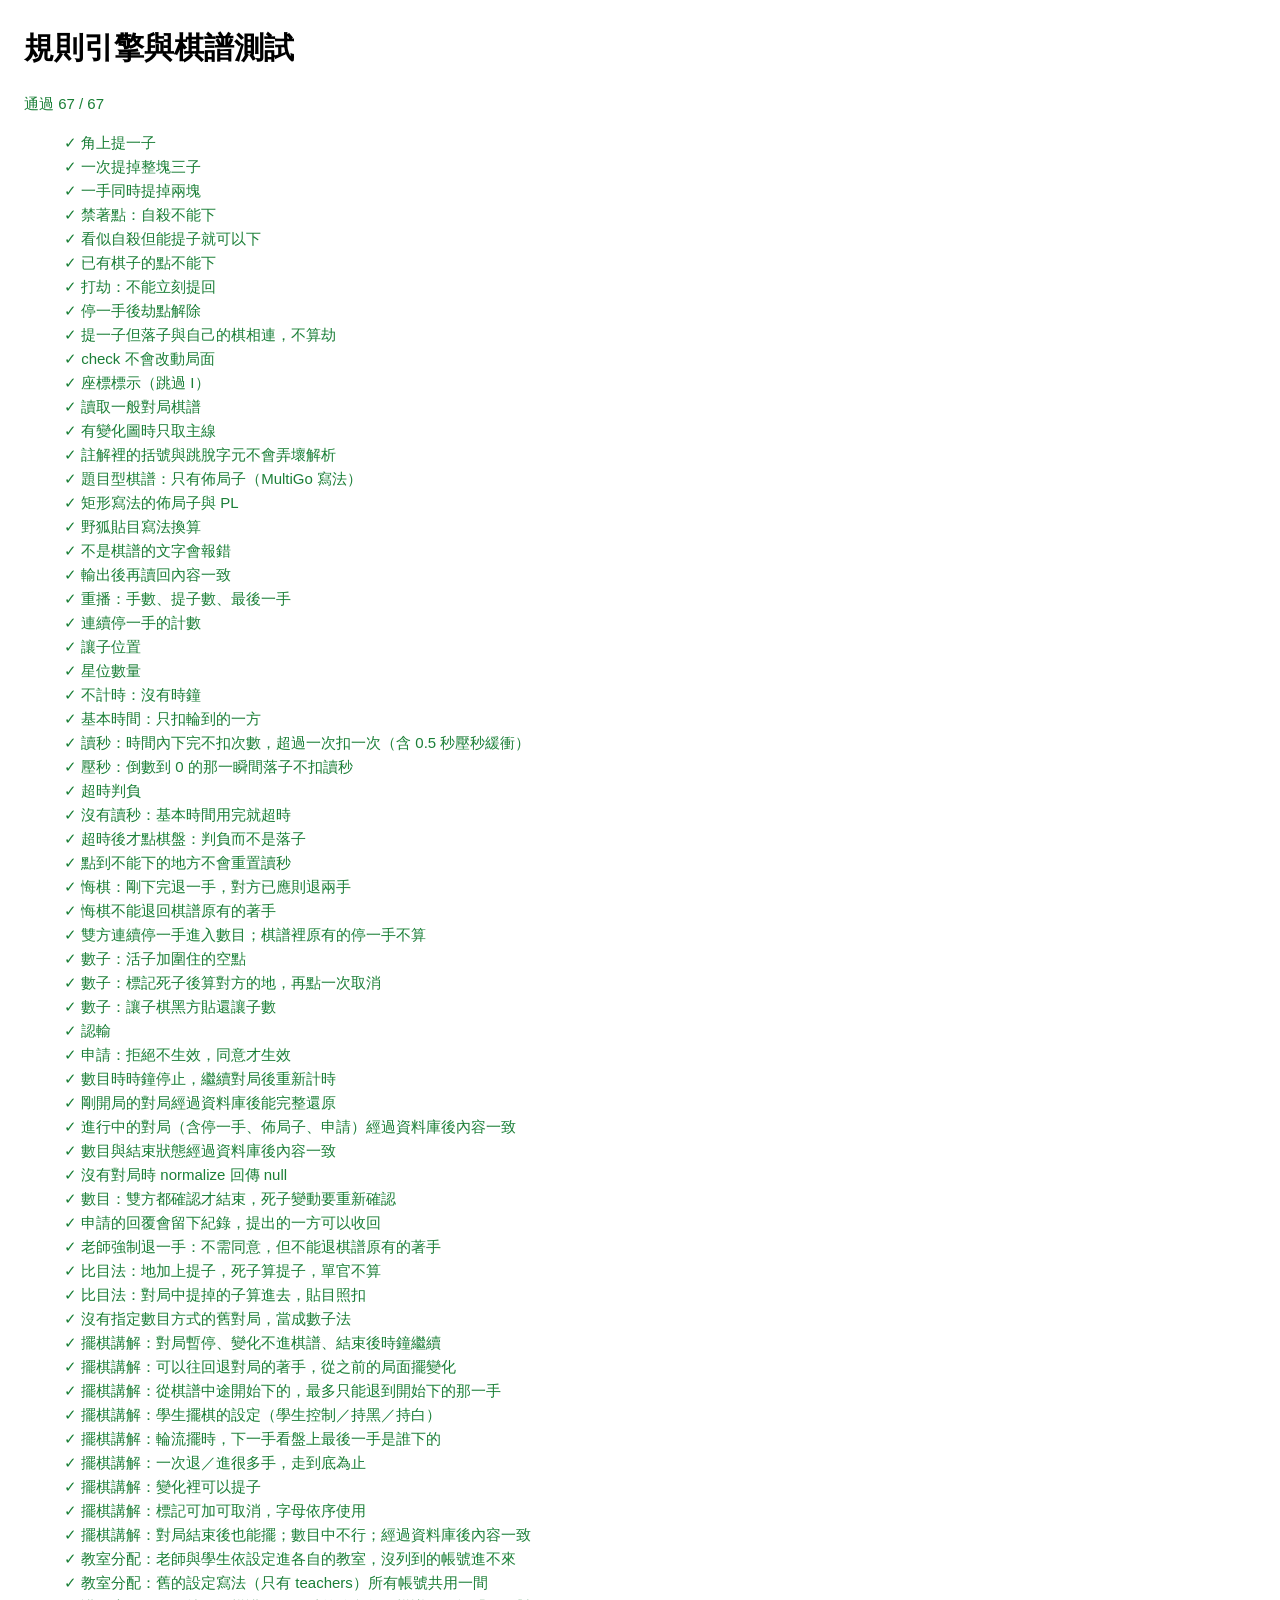
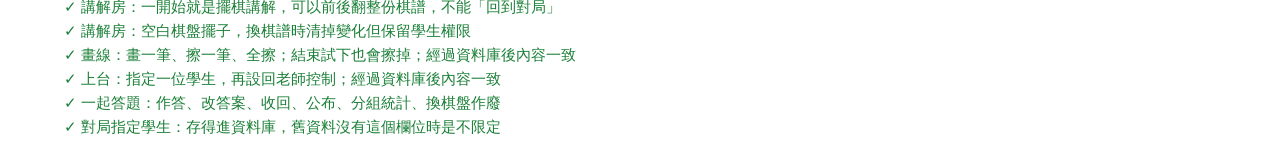
==== tests.html @ 3bfe516f "舉手與請學生上台、一起答題（公布前互相看不到）、對局指定對手學生（其他學生觀戰） Co-Authored-By: Claude Opus 5.5 <noreply@anthropic.com>" ====
<!doctype html>
<html lang="zh-Hant">
<head>
<meta charset="utf-8">
<title>規則引擎測試</title>
<style>
  body { font: 15px/1.6 "Microsoft JhengHei", sans-serif; margin: 24px; }
  .ok { color: #1a7f37; } .bad { color: #c62828; font-weight: bold; }
  li { list-style: none; }
</style>
</head>
<body>
<h1>規則引擎與棋譜測試</h1>
<p id="summary"></p>
<ul id="list"></ul>
<script src="js/engine.js"></script>
<script src="js/sgf.js"></script>
<script src="js/game.js"></script>
<script src="js/match.js"></script>
<script src="js/net.js"></script>
<script>
(function () {
  var E = Go.Engine, S = Go.SGF, G = Go.Game, B = Go.BLACK, W = Go.WHITE;
  var results = [];
  function test(name, fn) {
    try { fn(); results.push({ name: name, ok: true }); }
    catch (e) { results.push({ name: name, ok: false, msg: String(e && e.message || e) }); }
  }
  function eq(a, b, what) {
    var x = JSON.stringify(a), y = JSON.stringify(b);
    if (x !== y) throw new Error((what || '值') + '：預期 ' + y + '，實際 ' + x);
  }
  /* 用文字畫棋盤：X 黑、O 白、. 空 */
  function board(rows) {
    var size = rows.length, pos = E.createPosition(size);
    rows.forEach(function (row, y) {
      row.replace(/\s/g, '').split('').forEach(function (ch, x) {
        pos.board[y * size + x] = ch === 'X' ? B : ch === 'O' ? W : 0;
      });
    });
    return pos;
  }
  function show(pos) {
    var out = [];
    for (var y = 0; y < pos.size; y++) {
      var s = '';
      for (var x = 0; x < pos.size; x++) s += '.XO'.charAt(pos.board[y * pos.size + x]);
      out.push(s);
    }
    return out;
  }
  function at(size, x, y) { return y * size + x; }

  test('角上提一子', function () {
    var p = board(['O X . . .', '. . . . .', '. . . . .', '. . . . .', '. . . . .']);
    var r = E.place(p, B, at(5, 0, 1), true);
    eq(r.ok, true, 'ok'); eq(r.captured, [0], '被提的子'); eq(p.caps[B], 1, '黑提子數');
    eq(show(p)[0], '.X...');
  });

  test('一次提掉整塊三子', function () {
    var p = board(['. X X X .', 'X O O O X', '. X X . .', '. . . . .', '. . . . .']);
    var r = E.place(p, B, at(5, 3, 2), true);
    eq(r.captured.length, 3, '提子數'); eq(show(p)[1], 'X...X'); eq(p.ko, -1, '不是劫');
  });

  test('一手同時提掉兩塊', function () {
    var p = board(['O . O X .', 'X X X . .', '. . . . .', '. . . . .', '. . . . .']);
    var r = E.place(p, B, at(5, 1, 0), true);
    eq(r.captured.length, 2, '提子數'); eq(show(p)[0], '.X.X.');
  });

  test('禁著點：自殺不能下', function () {
    var p = board(['. X . . .', 'X . . . .', '. . . . .', '. . . . .', '. . . . .']);
    var before = show(p);
    var r = E.place(p, W, 0, true);
    eq(r.ok, false); eq(r.reason, 'suicide'); eq(show(p), before, '棋盤不變');
  });

  test('看似自殺但能提子就可以下', function () {
    var p = board(['. X O . .', 'X O . . .', 'O . . . .', '. . . . .', '. . . . .']);
    var r = E.place(p, W, 0, true);
    eq(r.ok, true); eq(r.captured.length, 2, '提掉兩顆黑子'); eq(show(p)[0], 'O.O..');
  });

  test('已有棋子的點不能下', function () {
    var p = board(['X . .', '. . .', '. . .']);
    eq(E.place(p, W, 0, true).reason, 'occupied');
  });

  test('打劫：不能立刻提回', function () {
    var p = board(['. X O . .', 'X O . O .', '. X O . .', '. . . . .', '. . . . .']);
    var r = E.place(p, B, at(5, 2, 1), true);
    eq(r.captured, [at(5, 1, 1)], '提一子'); eq(p.ko, at(5, 1, 1), '劫點');
    eq(E.check(p, W, at(5, 1, 1)), 'ko', '立刻提回');
    eq(E.place(p, W, at(5, 4, 4), true).ok, true, '白找劫材');
    eq(p.ko, -1, '劫點解除');
    eq(E.place(p, B, at(5, 0, 4), true).ok, true, '黑應劫');
    var back = E.place(p, W, at(5, 1, 1), true);
    eq(back.ok, true, '白提回'); eq(p.ko, at(5, 2, 1), '換黑不能立刻提');
  });

  test('停一手後劫點解除', function () {
    var p = board(['. X O . .', 'X O . O .', '. X O . .', '. . . . .', '. . . . .']);
    E.place(p, B, at(5, 2, 1), true);
    E.pass(p);
    eq(E.check(p, W, at(5, 1, 1)), '');
  });

  test('提一子但落子與自己的棋相連，不算劫', function () {
    var p = board(['. X O . .', 'X O . O .', '. X X . .', '. . . . .', '. . . . .']);
    var r = E.place(p, B, at(5, 2, 1), true);
    eq(r.captured.length, 1); eq(p.ko, -1);
  });

  test('check 不會改動局面', function () {
    var p = board(['O X . . .', '. . . . .', '. . . . .', '. . . . .', '. . . . .']);
    var before = show(p);
    eq(E.check(p, B, at(5, 0, 1)), '');
    eq(show(p), before); eq(p.caps[B], 0);
  });

  test('座標標示（跳過 I）', function () {
    eq(E.label(19, at(19, 15, 3)), 'Q16');
    eq(E.label(19, at(19, 8, 18)), 'J1');
    eq(E.label(19, 0), 'A19');
  });

  test('讀取一般對局棋譜', function () {
    var r = S.load('(;GM[1]FF[4]SZ[19]KM[6.5]PB[黑棋]PW[白棋]RE[B+R];B[pd];W[dp];B[];W[tt])');
    eq(r.size, 19); eq(r.komi, 6.5); eq(r.info.pb, '黑棋'); eq(r.info.re, 'B+R');
    eq(r.moves, [{ c: B, p: at(19, 15, 3) }, { c: W, p: at(19, 3, 15) }, { c: B, p: -1 }, { c: W, p: -1 }]);
  });

  test('有變化圖時只取主線', function () {
    var r = S.load('(;SZ[9];B[ee](;W[ce];B[gc])(;W[gg];B[cc]))');
    eq(r.moves.map(function (m) { return m.p; }), [at(9, 4, 4), at(9, 2, 4), at(9, 6, 2)]);
  });

  test('註解裡的括號與跳脫字元不會弄壞解析', function () {
    var r = S.load('(;SZ[9]C[這裡有 \\] 和 (括號) ; 分號];B[aa]C[第二個 \\\\];W[bb])');
    eq(r.moves.length, 2); eq(r.moves[1], { c: W, p: at(9, 1, 1) });
  });

  test('題目型棋譜：只有佈局子（MultiGo 寫法）', function () {
    var r = S.load('(;CA[big5]AB[nd][pq]AW[dp][dd]\n[dq]AP[MultiGo:4.4.4]SZ[19]AB[qd]MULTIGOGM[1]\n)');
    eq(r.moves.length, 0); eq(r.setup.b.length, 3); eq(r.setup.w.length, 3);
    eq(G.naturalTurn(r, 0), B, '黑白都有子時黑先');
  });

  test('矩形寫法的佈局子與 PL', function () {
    var r = S.load('(;SZ[9]AB[aa:bb]AW[ii]PL[W])');
    eq(r.setup.b.length, 4); eq(r.first, W); eq(G.naturalTurn(r, 0), W);
  });

  test('野狐貼目寫法換算', function () {
    eq(S.load('(;SZ[19]KM[375];B[aa])').komi, 7.5);
    eq(S.load('(;SZ[19]KM[650];B[aa])').komi, 6.5);
    eq(S.load('(;SZ[19]HA[2]AB[pd][dp];W[aa])').komi, 0.5);
  });

  test('不是棋譜的文字會報錯', function () {
    var threw = false;
    try { S.load('這不是棋譜'); } catch (e) { threw = true; }
    eq(threw, true);
  });

  test('輸出後再讀回內容一致', function () {
    var src = '(;SZ[13]KM[7.5]PB[A\\]B]AB[dd][jj]AW[dj];W[gg];B[];W[cc])';
    var a = S.load(src), b = S.load(S.toSGF(a));
    eq(b.moves, a.moves); eq(b.setup, a.setup); eq(b.size, 13); eq(b.info.pb, 'A]B');
  });

  test('重播：手數、提子數、最後一手', function () {
    var r = S.load('(;SZ[5];B[ba];W[aa];B[ab];W[ee])');
    var p3 = G.replay(r, 3);
    eq(p3.moveNo, 3); eq(p3.caps[B], 1, '黑提一子'); eq(p3.last, at(5, 0, 1));
    eq(p3.numbers[at(5, 0, 1)], 3); eq(p3.numbers[0], 0, '被提的子沒有手數');
    eq(G.replay(r, 2).board[0], W, '第 2 手時白子還在');
    eq(G.naturalTurn(r, 3), W); eq(G.naturalTurn(r, 4), B);
  });

  test('連續停一手的計數', function () {
    var r = S.load('(;SZ[9];B[ee];W[];B[])');
    eq(G.replay(r, 3).passes, 2); eq(G.replay(r, 2).passes, 1); eq(G.replay(r, 1).passes, 0);
  });

  test('讓子位置', function () {
    eq(G.handicapPoints(19, 2), [at(19, 15, 3), at(19, 3, 15)]);
    eq(G.handicapPoints(19, 9).length, 9); eq(G.handicapPoints(19, 5).indexOf(at(19, 9, 9)) >= 0, true);
    eq(G.handicapPoints(9, 4).length, 4);
    var rec = G.newRecord({ size: 19, handicap: 4 });
    eq(rec.first, W); eq(rec.komi, 0.5); eq(G.naturalTurn(rec, 0), W);
  });

  test('星位數量', function () {
    eq(G.starPoints(19).length, 9); eq(G.starPoints(13).length, 5); eq(G.starPoints(9).length, 5);
  });

  /* ---------- 第二階段：計時、悔棋、數目 ---------- */
  // 時鐘用 since = 0 代表「停止」，所以測試的時間一律從 T0 起算（實際使用時是真實時間，不會是 0）
  var T0 = 1000000, M0 = Go.Match;
  var M = {
    create: function (r, s, t, time, now) { return M0.create(r, s, t, time, now + T0); },
    timeView: function (g, c, now) { return M0.timeView(g, c, now + T0); },
    checkTimeout: function (g, now) { return M0.checkTimeout(g, now + T0); },
    play: function (g, i, now) { return M0.play(g, i, now + T0); },
    undo: function (g, c, now) { return M0.undo(g, c, now + T0); },
    resign: function (g, c, now) { return M0.resign(g, c, now + T0); },
    enterScoring: function (g, now) { return M0.enterScoring(g, now + T0); },
    resumePlay: function (g, now) { return M0.resumePlay(g, now + T0); },
    respond: function (g, a, now) { return M0.respond(g, a, now + T0); },
    forceUndo: function (g, now) { return M0.forceUndo(g, now + T0); },
    startDemo: function (g, now) { return M0.startDemo(g, now + T0); },
    endDemo: function (g, now) { return M0.endDemo(g, now + T0); },
    canUndo: M0.canUndo, toggleDead: M0.toggleDead, score: M0.score,
    finishByScore: M0.finishByScore, request: M0.request,
    agree: M0.agree, cancelRequest: M0.cancelRequest, normalize: M0.normalize
  };
  /* 模擬即時資料庫：存進去再讀出來時，null、空陣列、空物件都會消失 */
  function throughDatabase(v) {
    function strip(x) {
      if (Array.isArray(x)) { var a = x.map(strip).filter(function (y) { return y !== undefined; }); return a.length ? a : undefined; }
      if (x && typeof x === 'object') {
        var o = {}, any = false;
        Object.keys(x).forEach(function (k) { var y = strip(x[k]); if (y !== undefined) { o[k] = y; any = true; } });
        return any ? o : undefined;
      }
      return x === null ? undefined : x;
    }
    var out = strip(JSON.parse(JSON.stringify(v)));
    return out === undefined ? null : out;
  }
  function recordFrom(rows, komi) {
    var rec = G.newRecord({ size: rows.length, komi: komi });
    rows.forEach(function (row, y) {
      row.replace(/\s/g, '').split('').forEach(function (ch, x) {
        if (ch === 'X') rec.setup.b.push(y * rows.length + x);
        if (ch === 'O') rec.setup.w.push(y * rows.length + x);
      });
    });
    return rec;
  }
  function fresh(time) { return M.create(G.newRecord({ size: 9 }), 0, B, time, 0); }

  test('不計時：沒有時鐘', function () {
    eq(fresh(null).clock, null);
    eq(fresh({ main: 0, byo: 30, periods: 0 }).clock, null, '全部為 0 視同不計時');
    eq(M.timeView(fresh(null), B, 1000), null);
  });

  test('基本時間：只扣輪到的一方', function () {
    var g = fresh({ main: 60, byo: 10, periods: 2 });
    eq(M.timeView(g, B, 30000), { inByo: false, remaining: 30000, periods: 2, out: false });
    eq(M.timeView(g, W, 30000).remaining, 60000, '白方還沒開始走');
    eq(M.play(g, 40, 30000).ok, true);
    eq(g.clock.left.b.main, 30000, '黑方剩 30 秒');
    eq(M.timeView(g, B, 50000).remaining, 30000, '換白走時黑方不扣');
    eq(M.timeView(g, W, 50000).remaining, 40000);
  });

  test('讀秒：時間內下完不扣次數，超過一次扣一次（含 0.5 秒壓秒緩衝）', function () {
    var g = fresh({ main: 60, byo: 10, periods: 2 });
    eq(M.timeView(g, B, 65000), { inByo: true, remaining: 5000, periods: 2, out: false });
    eq(M.timeView(g, B, 70400), { inByo: true, remaining: 0, periods: 2, out: false }, '顯示到 0 之後 0.5 秒內還沒扣');
    eq(M.timeView(g, B, 71500), { inByo: true, remaining: 9000, periods: 1, out: false }, '超過緩衝才扣，下一次從頭算');
    eq(M.timeView(g, B, 80999).out, false);
    eq(M.timeView(g, B, 81000).out, true, '兩次讀秒（各含緩衝）用完');
    M.play(g, 40, 65000);
    eq(g.clock.left.b, { main: 0, periods: 2 }, '第一次讀秒內下完');
    M.play(g, 41, 66000);
    eq(M.timeView(g, B, 70000), { inByo: true, remaining: 6000, periods: 2, out: false }, '讀秒重新計算');
    M.play(g, 42, 81000);
    eq(g.clock.left.b.periods, 1, '用了 15 秒，扣一次');
  });

  test('壓秒：倒數到 0 的那一瞬間落子不扣讀秒', function () {
    var g = fresh({ main: 0, byo: 30, periods: 3 });
    M.play(g, 40, 30400);                     // 30 秒讀秒，0.4 秒後才點到
    eq(g.clock.left.b, { main: 0, periods: 3 }, '沒有扣');
    M.play(g, 41, 30400 + 30700);             // 白方超過緩衝 0.2 秒
    eq(g.clock.left.w.periods, 2, '超過緩衝就扣');
  });

  test('超時判負', function () {
    var g = fresh({ main: 60, byo: 10, periods: 2 });
    eq(M.checkTimeout(g, 80999), false);
    eq(M.checkTimeout(g, 81000), true);
    eq(g.status, 'finished'); eq(g.result.winner, W); eq(g.result.sgf, 'W+T'); eq(g.result.text, '白勝（黑方超時）');
    eq(M.play(g, 40, 90000).ok, false, '結束後不能再下');
  });

  test('沒有讀秒：基本時間用完就超時', function () {
    var g = fresh({ main: 30, byo: 0, periods: 0 });
    eq(M.timeView(g, B, 29000).out, false);
    eq(M.timeView(g, B, 30400), { inByo: false, remaining: 0, periods: 0, out: false }, '壓秒緩衝');
    eq(M.timeView(g, B, 30500).out, true);
  });

  test('超時後才點棋盤：判負而不是落子', function () {
    var g = fresh({ main: 10, byo: 0, periods: 0 });
    eq(M.play(g, 40, 20000), { ok: false, reason: 'timeout' });
    eq(g.record.moves.length, 0); eq(g.status, 'finished');
  });

  test('點到不能下的地方不會重置讀秒', function () {
    var g = fresh({ main: 0, byo: 10, periods: 3 });
    M.play(g, 40, 1000);
    eq(M.play(g, 40, 5000).reason, 'occupied');
    eq(M.timeView(g, W, 7000).remaining, 4000, '白方的讀秒仍從 1 秒那時算起');
  });

  test('悔棋：剛下完退一手，對方已應則退兩手', function () {
    var g = fresh(null);
    eq(M.canUndo(g, B), false, '還沒下');
    M.play(g, 40, 0);
    eq(M.canUndo(g, B), true); eq(M.canUndo(g, W), false);
    M.play(g, 41, 0);
    eq(M.undo(g, B, 0), true);
    eq(g.record.moves.length, 0, '退兩手'); eq(g.turn, B);
    M.play(g, 40, 0); M.play(g, 41, 0);
    eq(M.undo(g, W, 0), true);
    eq(g.record.moves.length, 1, '退一手'); eq(g.turn, W);
  });

  test('悔棋不能退回棋譜原有的著手', function () {
    var rec = S.load('(;SZ[9];B[ee];W[cc])');
    var g = M.create(rec, 2, B, null, 0);
    eq(M.canUndo(g, B), false); eq(M.canUndo(g, W), false);
    M.play(g, 0, 0);
    eq(M.canUndo(g, W), false, '白的著手是棋譜的');
    eq(M.undo(g, B, 0), true); eq(g.record.moves.length, 2);
  });

  test('雙方連續停一手進入數目；棋譜裡原有的停一手不算', function () {
    var g = M.create(S.load('(;SZ[9];B[ee];W[])'), 2, B, null, 0);
    M.play(g, -1, 0);
    eq(g.status, 'playing', '只有一手是新的');
    M.play(g, -1, 0);
    eq(g.status, 'scoring');
    M.resumePlay(g, 0);
    eq(g.status, 'playing');
  });

  test('數子：活子加圍住的空點', function () {
    var rec = recordFrom(['. X O . .', '. X O . .', '. X O . .', '. X O . .', '. X O . .'], 0.5);
    var g = M.create(rec, 0, B, null, 0);
    M.enterScoring(g, 0);
    var s = M.score(g);
    eq([s.black, s.white], [10, 15]); eq(s.margin, -5.5); eq(s.winner, W);
    M.finishByScore(g);
    eq(g.result.text, '白勝 5.5 目'); eq(g.result.sgf, 'W+5.5'); eq(g.status, 'finished');
  });

  test('數子：標記死子後算對方的地，再點一次取消', function () {
    var rec = recordFrom(['. X O . .', '. X O . .', 'O X O . .', 'O X O . .', '. X O . .'], 0);
    var g = M.create(rec, 0, B, null, 0);
    M.enterScoring(g, 0);
    var before = M.score(g);
    eq([before.black, before.white], [6.5, 18.5], '未標死子時左邊是雙方共有');
    M.toggleDead(g, 10);
    eq(g.dead, [10, 15], '整塊一起標');
    var after = M.score(g);
    eq([after.black, after.white], [10, 15]); eq(after.owner[10], B);
    M.toggleDead(g, 15);
    eq(g.dead, []);
    M.toggleDead(g, 0);
    eq(g.dead, [], '點空點沒有作用');
  });

  test('數子：讓子棋黑方貼還讓子數', function () {
    var rec = recordFrom(['. X O . .', '. X O . .', '. X O . .', '. X O . .', '. X O . .'], 0.5);
    rec.handicap = 2;
    var g = M.create(rec, 0, W, null, 0);
    M.enterScoring(g, 0);
    eq(M.score(g).margin, -7.5);
  });

  test('認輸', function () {
    var g = fresh({ main: 60, byo: 10, periods: 1 });
    M.resign(g, B, 5000);
    eq(g.result.text, '白勝（黑方認輸）'); eq(g.result.sgf, 'W+R'); eq(g.clock.since, 0, '時鐘停止');
  });

  test('申請：拒絕不生效，同意才生效', function () {
    var g = fresh(null);
    M.play(g, 40, 0);
    eq(M.request(g, 'undo', W), false, '白還沒下過不能申請悔棋');
    eq(M.request(g, 'undo', B), true);
    eq(M.request(g, 'draw', W), false, '已有申請在等回覆');
    eq(M.respond(g, false, 0), false); eq(g.record.moves.length, 1); eq(g.request, null);
    M.request(g, 'undo', B);
    eq(M.respond(g, true, 0), true); eq(g.record.moves.length, 0);
    M.request(g, 'count', B); M.respond(g, true, 0);
    eq(g.status, 'scoring');
    M.resumePlay(g, 0);
    M.request(g, 'draw', B); M.respond(g, true, 0);
    eq(g.result.text, '和棋（雙方同意）'); eq(g.result.sgf, '0');
  });

  test('數目時時鐘停止，繼續對局後重新計時', function () {
    var g = fresh({ main: 60, byo: 0, periods: 0 });
    M.play(g, -1, 10000); M.play(g, -1, 15000);
    eq(g.status, 'scoring'); eq(g.clock.left.b.main, 50000); eq(g.clock.left.w.main, 55000);
    eq(M.timeView(g, B, 999999).remaining, 50000, '數目中不扣時間');
    M.resumePlay(g, 100000);
    eq(M.timeView(g, B, 105000).remaining, 45000);
  });

  /* ---------- 第三階段：連線同步 ---------- */
  test('剛開局的對局經過資料庫後能完整還原', function () {
    var g = fresh({ main: 60, byo: 10, periods: 2 });
    var raw = throughDatabase(g);
    eq(raw.record.moves, undefined, '空的著手列表在資料庫裡不存在');
    var back = M.normalize(raw);
    eq(back.record.moves, []); eq(back.record.setup, { b: [], w: [] }); eq(back.dead, []);
    eq(back.request, null); eq(back.result, null); eq(back.agree, { b: false, w: false });
    eq(back.clock.left.b, { main: 60000, periods: 2 });
    eq(M.play(back, 40, 1000).ok, true, '還原後可以正常落子');
  });

  test('進行中的對局（含停一手、佈局子、申請）經過資料庫後內容一致', function () {
    var rec = S.load('(;SZ[9]KM[6.5]PB[老師]AB[cc][gg]AW[cg];B[ee];W[];B[dd])');
    var g = M.create(rec, 3, W, null, 0);
    g.teacherColor = W;
    M.play(g, 0, 0);
    M.request(g, 'undo', W);
    var back = M.normalize(throughDatabase(g));
    eq(back.record, g.record); eq(back.request, { type: 'undo', from: W }); eq(back.teacherColor, W);
    eq(back.turn, B); eq(back.startAt, 3); eq(back.clock, null);
    eq(G.replay(back.record).board, G.replay(g.record).board, '盤面相同');
  });

  test('數目與結束狀態經過資料庫後內容一致', function () {
    var rec = recordFrom(['. X O . .', '. X O . .', 'O X O . .', 'O X O . .', '. X O . .'], 0);
    var g = M.create(rec, 0, B, null, 0);
    M.enterScoring(g, 0); M.toggleDead(g, 10); M.agree(g, B);
    var back = M.normalize(throughDatabase(g));
    eq(back.status, 'scoring'); eq(back.dead, [10, 15]); eq(back.agree, { b: true, w: false });
    M.agree(back, W);
    eq(back.status, 'finished'); eq(back.result.text, '白勝 5 目');
    var done = M.normalize(throughDatabase(back));
    eq(done.result.sgf, 'W+5'); eq(done.result.winner, W); eq(M.score(done).black, 10);
  });

  test('沒有對局時 normalize 回傳 null', function () {
    eq(M.normalize(null), null); eq(M.normalize({}), null);
  });

  test('數目：雙方都確認才結束，死子變動要重新確認', function () {
    var rec = recordFrom(['. X O . .', '. X O . .', 'O X O . .', 'O X O . .', '. X O . .'], 0);
    var g = M.create(rec, 0, B, null, 0);
    M.enterScoring(g, 0);
    M.agree(g, B);
    eq(g.status, 'scoring', '只有一方確認');
    M.toggleDead(g, 10);
    eq(g.agree, { b: false, w: false }, '標記變動後確認取消');
    M.agree(g, W); M.agree(g, B);
    eq(g.status, 'finished');
  });

  test('申請的回覆會留下紀錄，提出的一方可以收回', function () {
    var g = fresh(null);
    M.play(g, 40, 0);
    M.request(g, 'undo', B);
    eq(M.cancelRequest(g, W), false, '不是自己提的不能收回');
    eq(M.cancelRequest(g, B), true); eq(g.request, null); eq(g.reply, null);
    M.request(g, 'draw', W); M.respond(g, false, 0);
    eq(g.reply, { type: 'draw', from: W, ok: false, n: 1 });
    M.request(g, 'undo', B); M.respond(g, true, 0);
    eq(g.reply, { type: 'undo', from: B, ok: true, n: 2 });
  });

  test('老師強制退一手：不需同意，但不能退棋譜原有的著手', function () {
    var g = M.create(S.load('(;SZ[9];B[ee];W[cc])'), 2, B, null, 0);
    eq(M.forceUndo(g, 0), false);
    M.play(g, 0, 0); M.play(g, 1, 0);
    eq(M.forceUndo(g, 0), true); eq(g.record.moves.length, 3); eq(g.turn, W);
    eq(M.forceUndo(g, 0), true); eq(M.forceUndo(g, 0), false); eq(g.record.moves.length, 2); eq(g.turn, B);
  });

  /* ---------- 比目法 ---------- */
  test('比目法：地加上提子，死子算提子，單官不算', function () {
    var rec = recordFrom(['. X O . .', '. X O . .', 'O X O . .', 'O X O . .', '. X O . .'], 0);
    var g = M.create(rec, 0, B, null, 0);
    g.rule = 'territory';
    M.enterScoring(g, 0);
    var before = M.score(g);
    eq([before.terrB, before.terrW, before.black, before.white], [0, 10, 0, 10], '左邊黑白都碰得到，是單官');
    M.toggleDead(g, 10);
    var s = M.score(g);
    eq([s.terrB, s.capB, s.black], [5, 2, 7], '死子所在的點算地，死子本身算提子');
    eq([s.terrW, s.capW, s.white], [10, 0, 10]);
    eq(s.margin, -3); eq(s.winner, W); eq(s.rule, 'territory');
    eq(M.normalize(throughDatabase(g)).rule, 'territory');
  });

  test('比目法：對局中提掉的子算進去，貼目照扣', function () {
    var rec = recordFrom(['O X . . .', '. . . . .', '. . . . .', '. . . . .', '. . . . .'], 0.5);
    var g = M.create(rec, 0, B, null, 0);
    g.rule = 'territory';
    eq(M.play(g, 5, 0).ok, true);          // 黑提掉角上的白子
    M.enterScoring(g, 0);
    var s = M.score(g);
    eq([s.terrB, s.capB, s.black, s.white], [23, 1, 24, 0]);
    eq(s.margin, 23.5);
    M.finishByScore(g);
    eq(g.result.text, '黑勝 23.5 目'); eq(g.result.sgf, 'B+23.5');
  });

  test('沒有指定數目方式的舊對局，當成數子法', function () {
    var g = fresh(null);
    delete g.rule;
    eq(M.normalize(throughDatabase(g)).rule, 'area');
  });

  /* ---------- 老師擺棋講解 ---------- */
  test('擺棋講解：對局暫停、變化不進棋譜、結束後時鐘繼續', function () {
    var g = fresh({ main: 60, byo: 0, periods: 0 });
    M.play(g, 40, 5000);                    // 黑用了 5 秒
    eq(M.startDemo(g, 8000), true);         // 白想了 3 秒時老師暫停
    eq(g.status, 'demo'); eq(g.clock.since, 0);
    eq(M.timeView(g, W, 500000).remaining, 57000, '暫停中時間不走');
    eq(M0.demoPlay(g, 0, 41), true); eq(M0.demoPlay(g, 0, 42), true);
    eq(g.demo.moves, [{ c: W, p: 41 }, { c: B, p: 42 }], '黑白輪流，從輪到的一方開始');
    eq(M0.demoPlay(g, 0, 41), false, '已有棋子的點不能擺');
    eq(M0.demoPlay(g, B, 43), true, '也可以指定顏色');
    eq(g.record.moves.length, 1, '棋譜不變');
    var v = M0.demoView(g);
    eq([v.board[41], v.board[42], v.numbers[41], v.numbers[43], v.last], [W, B, 1, 3, 43]);
    eq(M.play(g, 44, 9000).ok, false, '擺棋時不能下正式的著手');
    M0.demoBack(g); eq(g.demo.moves.length, 2, '上一手：收回最後一顆變化');
    M0.demoForward(g); eq(g.demo.moves.length, 3, '下一手：擺回來');
    eq(M.endDemo(g, 600000), true);
    eq(g.status, 'playing'); eq(g.demo, null); eq(g.turn, W);
    eq(M.timeView(g, W, 601000).remaining, 56000, '回到對局後從現在繼續計時');
    eq(G.replay(g.record).board[41], 0, '變化的棋子不留在盤上');
  });

  test('擺棋講解：可以往回退對局的著手，從之前的局面擺變化', function () {
    var g = M.create(S.load('(;SZ[9];B[ee];W[cc];B[gg])'), 0, W, null, 0);   // 從頭開始下的對局
    M.play(g, 0, 0);                              // 白 A9，現在共 4 手，輪到黑
    M.startDemo(g, 0);
    eq(g.demo.base, 4);
    eq(M0.demoForward(g), false, '已經在最後，不能再往前');
    M0.demoBack(g); M0.demoBack(g);
    eq(g.demo.base, 2, '沒有變化時，上一手是退對局的著手');
    var v = M0.demoView(g);
    eq([v.board[0], v.board[60], v.board[20], v.base, v.total], [0, 0, W, 2, 4]);
    eq(M0.demoNextColor(g), B, '退回去之後，輪流擺的第一手是當時該下的一方');
    M0.demoPlay(g, 0, 30);
    eq(g.demo.moves, [{ c: B, p: 30 }]);
    eq(M0.demoForward(g), false, '有變化時不能往前進對局的著手');
    M0.demoBack(g);
    eq([g.demo.moves.length, g.demo.undone.length, g.demo.base], [0, 1, 2], '先收回變化');
    M0.demoBack(g);
    eq([g.demo.base, g.demo.undone.length], [1, 0], '再退就是退對局的著手，收回的變化作廢');
    M0.demoBack(g); eq(M0.demoBack(g), false, '退到開頭為止');
    M0.demoForward(g); M0.demoForward(g); M0.demoForward(g); M0.demoForward(g);
    eq(g.demo.base, 4);
    M0.demoBack(g); M0.demoPlay(g, 0, 50); M0.demoMark(g, 5, 'tri');
    eq(M0.demoClear(g), true);
    eq([g.demo.base, g.demo.moves.length, g.demo.marks.length], [3, 0, 0], '結束試下：拿掉變化與標記，對局的著手停在原處');
    eq(M0.demoClear(g), false, '沒有東西可清時不動');
    M.endDemo(g, 0);
    eq([g.record.moves.length, g.turn, g.status], [4, B, 'playing'], '對局本身完全沒變');
  });

  test('擺棋講解：從棋譜中途開始下的，最多只能退到開始下的那一手', function () {
    var g = M.create(S.load('(;SZ[9];B[ee];W[cc];B[gg])'), 3, W, null, 0);
    M.play(g, 0, 0); M.play(g, 1, 0);           // 從第 3 手開始下，又下了 2 手，共 5 手
    M.startDemo(g, 0);
    eq(M0.demoFloor(g), 3);
    M0.demoPlay(g, 0, 40);
    eq(M0.demoToStart(g), true);
    eq([g.demo.base, g.demo.moves.length], [3, 0], '|◀ 回到第 3 手（開始下的局面），變化拿掉');
    eq(M0.demoToStart(g), false, '再按也不會退到更前面');
    eq(M0.demoBack(g), false, '◀ 也退不過去');
    M0.demoStep(g, 100000); eq(g.demo.base, 5);
    eq(M0.demoStep(g, -10), true); eq(g.demo.base, 3, '◀◀ 退 10 手也停在第 3 手');
    M0.demoPlay(g, 0, 41); M0.demoBack(g);
    eq([g.demo.base, g.demo.undone.length], [3, 1], '在第 3 手擺的變化照樣可以收回');
  });

  test('擺棋講解：學生擺棋的設定（學生控制／持黑／持白）', function () {
    var g = fresh(null);
    M.play(g, 40, 0);
    M.startDemo(g, 0);
    eq(g.demo.who, 'teacher', '預設是老師控制');
    eq(M0.demoSetWho(g, 'black'), true); eq(g.demo.who, 'black');
    eq(M0.demoSetWho(g, 'black'), false, '一樣的設定不算變動');
    eq(M0.demoSetWho(g, 'white'), true); eq(M0.demoSetWho(g, 'free'), true);
    eq(M0.demoSetWho(g, 'bogus'), false);
    eq(M0.demoSetWho(g, 'turns'), false, '舊的一人一手已經拿掉');
    var back = M.normalize(throughDatabase(g));
    eq(back.demo.who, 'free', '經過資料庫後設定還在');
    var old = throughDatabase(g); old.demo.who = 'turns';
    eq(M.normalize(old).demo.who, 'teacher', '不認得的舊設定當成老師控制');
  });

  test('擺棋講解：輪流擺時，下一手看盤上最後一手是誰下的', function () {
    var g = M.create(S.load('(;SZ[9];B[ee];W[cc];B[gg])'), 0, W, null, 0);
    M.startDemo(g, 0);
    M0.demoSetWho(g, 'white');
    eq(M0.demoNextColor(g), W, '最後一手是黑，換白');
    M0.demoBack(g);
    eq(M0.demoNextColor(g), B, '退一手後最後一手是白，換黑');
    M0.demoPlay(g, 0, 41);
    eq([g.demo.moves[0].c, M0.demoNextColor(g)], [B, W], '擺完一手換另一方');
    M0.demoPlay(g, W, 42); M0.demoPlay(g, W, 43);
    eq(M0.demoNextColor(g), B, '最後一顆是白就換黑');
    M0.demoClear(g);
    eq(M0.demoNextColor(g), B, '結束試下後，看對局停在的那一手');
  });

  test('擺棋講解：一次退／進很多手，走到底為止', function () {
    var g = M.create(S.load('(;SZ[9];B[aa];W[ba];B[ca];W[da];B[ea];W[fa];B[ga];W[ha];B[ia];W[ab];B[bb];W[cb])'), 0, B, null, 0);
    M.startDemo(g, 0);
    M0.demoPlay(g, 0, 40); M0.demoPlay(g, 0, 41);
    eq(M0.demoStep(g, -10), true);
    eq([g.demo.base, g.demo.moves.length], [4, 0], '退 10 手：先收回 2 手變化，再退 8 手對局');
    eq(M0.demoStep(g, 10), true); eq(g.demo.base, 12, '進 10 手：超過就停在最後');
    eq(M0.demoStep(g, 10), false, '已經在最後');
    eq(M0.demoStep(g, -100000), true); eq(g.demo.base, 0, '退到開頭');
    eq(M0.demoStep(g, -1), false);
    eq(M0.demoStep(g, 100000), true); eq(g.demo.base, 12, '進到最後');
    M.endDemo(g, 0);
    eq(M0.demoStep(g, -1), false, '不在擺棋時沒有作用');
  });

  test('擺棋講解：變化裡可以提子', function () {
    var rec = recordFrom(['O X . . .', '. . . . .', '. . . . .', '. . . . .', '. . . . .'], 0);
    var g = M.create(rec, 0, B, null, 0);
    M.startDemo(g, 0);
    eq(M0.demoPlay(g, B, 5), true);
    var v = M0.demoView(g);
    eq([v.board[0], v.board[5], v.numbers[5]], [0, B, 1]);
    eq(M0.demoPlay(g, W, 0), false, '禁著點不能擺');
  });

  test('擺棋講解：標記可加可取消，字母依序使用', function () {
    var g = fresh(null);
    M.startDemo(g, 0);
    M0.demoMark(g, 10, 'tri'); M0.demoMark(g, 11, 'letter'); M0.demoMark(g, 12, 'letter');
    eq(g.demo.marks, [{ p: 10, t: 'tri' }, { p: 11, t: 'A' }, { p: 12, t: 'B' }]);
    M0.demoMark(g, 11, 'sq');
    eq(g.demo.marks.length, 2, '已有標記的點再點一次是取消');
    M0.demoMark(g, 13, 'letter');
    eq(g.demo.marks[2], { p: 13, t: 'A' }, 'A 空出來了就先用 A');
    eq(M0.demoMark(g, 14, 'bogus'), false);
    eq(M0.demoMark(g, 999, 'tri'), false);
    M0.demoClear(g);
    eq([g.demo.moves.length, g.demo.marks.length], [0, 0]);
  });

  test('擺棋講解：對局結束後也能擺；數目中不行；經過資料庫後內容一致', function () {
    var g = fresh(null);
    M.play(g, 40, 0);
    M.enterScoring(g, 0);
    eq(M.startDemo(g, 0), false, '數目中不能擺棋');
    M.resumePlay(g, 0);
    M.resign(g, W, 0);
    eq(M.startDemo(g, 0), true); eq(g.demo.from, 'finished');
    eq(M.normalize(throughDatabase(g)).demo, { from: 'finished', base: 1, moves: [], undone: [], marks: [], draw: [], who: 'teacher', stage: '' }, '空的變化與標記會補回來');
    M0.demoBack(g);
    eq(M.normalize(throughDatabase(g)).demo.base, 0, '退到第 0 步也要保留');
    M0.demoForward(g);
    M0.demoPlay(g, 0, 41); M0.demoMark(g, 41, 'tri');
    var back = M.normalize(throughDatabase(g));
    eq(back.demo, g.demo); eq(back.status, 'demo');
    M.endDemo(g, 0);
    eq(g.status, 'finished'); eq(g.result.sgf, 'B+R');
    eq(M.normalize(throughDatabase(g)).demo, null);
  });

  /* ---------- 教室分配 ---------- */
  test('教室分配：老師與學生依設定進各自的教室，沒列到的帳號進不來', function () {
    var cfg = { rooms: [
      { id: 'main', teacher: 'teacher', students: ['student1', 'student3'] },
      { id: 'room2', teacher: 'teacher2', students: ['student2'] }
    ] };
    var seat = Go.Net.seatOf;
    eq(seat(cfg, 'teacher'), { room: 'main', role: 'teacher' });
    eq(seat(cfg, 'student1'), { room: 'main', role: 'student' });
    eq(seat(cfg, 'student3'), { room: 'main', role: 'student' });
    eq(seat(cfg, 'teacher2'), { room: 'room2', role: 'teacher' });
    eq(seat(cfg, 'Student2'), { room: 'room2', role: 'student' }, '大小寫不影響');
    eq(seat(cfg, 'student9'), null);
    eq(seat(cfg, ''), null);
  });

  test('教室分配：舊的設定寫法（只有 teachers）所有帳號共用一間', function () {
    var old = { teachers: ['teacher'], room: 'main' };
    eq(Go.Net.seatOf(old, 'teacher'), { room: 'main', role: 'teacher' });
    eq(Go.Net.seatOf(old, 'anyone'), { room: 'main', role: 'student' });
  });

  /* ---------- 講解房與畫線 ---------- */
  test('講解房：一開始就是擺棋講解，可以前後翻整份棋譜，不能「回到對局」', function () {
    var rec = S.load('(;GM[1]SZ[9];B[cc];W[gg];B[cg];W[gc])');
    var g = M0.createLecture(rec, 2);
    eq(g.lecture, true); eq(g.status, 'demo'); eq(g.demo.from, 'lecture'); eq(g.demo.base, 2); eq(g.clock, null);
    eq(M0.demoStep(g, -10), true); eq(g.demo.base, 0, '可以退到第 0 手');
    eq(M0.demoStep(g, 100), true); eq(g.demo.base, 4, '可以進到最後');
    eq(M0.endDemo(g, T0), false, '講解房不能結束擺棋');
    var back = M0.normalize(throughDatabase(g));
    eq(back.lecture, true); eq(back.status, 'demo'); eq(back.demo.from, 'lecture'); eq(back.demo.base, 4);
  });

  test('講解房：空白棋盤擺子，換棋譜時清掉變化但保留學生權限', function () {
    var g = M0.createLecture(G.newRecord({ size: 9 }), 0);
    eq(M0.demoPlay(g, 0, 40), true); eq(M0.demoPlay(g, 0, 41), true);
    eq(g.demo.moves, [{ c: B, p: 40 }, { c: W, p: 41 }]);
    M0.demoSetWho(g, 'free');
    M0.demoDraw(g, { t: 'pen', pts: [1, 2, 3, 4] });
    eq(M0.lectureLoad(g, G.newRecord({ size: 13 }), 0), true);
    eq(g.record.size, 13); eq(g.demo.moves, []); eq(g.demo.draw, []); eq(g.demo.who, 'free');
    var normal = M.create(G.newRecord({ size: 9 }), 0, B, null, 0);
    eq(M0.lectureLoad(normal, G.newRecord({ size: 13 }), 0), false, '一般對局不能換棋譜');
  });

  test('畫線：畫一筆、擦一筆、全擦；結束試下也會擦掉；經過資料庫後內容一致', function () {
    var g = M0.createLecture(G.newRecord({ size: 9 }), 0);
    eq(M0.demoDraw(g, { t: 'arrow', pts: [10.4, 20, 300, 400] }), true);
    eq(M0.demoDraw(g, { t: 'pen', pts: [5, 5, 6, 6, 7, 7] }), true);
    eq(M0.demoDraw(g, { t: 'pen', pts: [5, 5] }), false, '只有一個點不算一筆');
    eq(g.demo.draw[0], { t: 'arrow', pts: [10, 20, 300, 400] }, '座標取整數');
    eq(M0.normalize(throughDatabase(g)).demo.draw, g.demo.draw);
    eq(M0.demoUndraw(g, false), true); eq(g.demo.draw.length, 1);
    eq(M0.demoUndraw(g, true), true); eq(g.demo.draw.length, 0);
    eq(M0.demoUndraw(g, true), false, '沒有畫線時不動作');
    M0.demoDraw(g, { t: 'pen', pts: [1, 1, 2, 2] });
    eq(M0.demoClear(g), true); eq(g.demo.draw, [], '結束試下一併擦掉');
  });

  /* ---------- 上台與一起答題 ---------- */
  test('上台：指定一位學生，再設回老師控制；經過資料庫後內容一致', function () {
    var g = M0.createLecture(G.newRecord({ size: 9 }), 0);
    eq(M0.demoSetWho(g, 'stage'), false, '沒有指定學生不行');
    eq(M0.demoSetWho(g, 'stage', 'student1'), true);
    eq(M0.demoSetWho(g, 'stage', 'student1'), false, '同一位學生不用重設');
    eq(M0.demoSetWho(g, 'stage', 'student2'), true, '換人上台');
    var back = M0.normalize(throughDatabase(g));
    eq(back.demo.who, 'stage'); eq(back.demo.stage, 'student2');
    eq(M0.demoSetWho(g, 'teacher'), true); eq(g.demo.stage, '');
  });

  test('一起答題：作答、改答案、收回、公布、分組統計、換棋盤作廢', function () {
    var g = M0.createLecture(G.newRecord({ size: 9 }), 0);
    eq(M0.quizAnswer(g, 'a', 10), false, '還沒出題不能答');
    eq(M0.quizOpen(g), true); eq(M0.quizOpen(g), false, '作答中不能再出題');
    eq(M0.quizAnswer(g, 'a', 10), true); eq(M0.quizAnswer(g, 'b', 10), true); eq(M0.quizAnswer(g, 'c', 20), true);
    eq(M0.quizAnswer(g, 'c', 30), true, '改答案');
    eq(M0.quizAnswer(g, 'b', 10), true, '同一點再點一次收回');
    eq(M0.quizAnswer(g, 'a', 81), false, '超出棋盤');
    eq(M0.quizGroups(g), [{ p: 10, names: ['a'] }, { p: 30, names: ['c'] }]);
    var back = M0.normalize(throughDatabase(g));
    eq(back.quiz, g.quiz, '經過資料庫內容一致');
    eq(M0.quizShow(g), true); eq(M0.quizAnswer(g, 'd', 40), false, '公布後不能再答');
    eq(M0.quizOpen(g), true); eq(g.quiz.n, 2, '下一題'); eq(g.quiz.answers, []);
    M0.lectureLoad(g, G.newRecord({ size: 13 }), 0);
    eq(g.quiz, null, '換棋盤後題目作廢');
  });

  test('對局指定學生：存得進資料庫，舊資料沒有這個欄位時是不限定', function () {
    var g = M.create(G.newRecord({ size: 9 }), 0, B, null, 0);
    g.student = 'student1';
    eq(M0.normalize(throughDatabase(g)).student, 'student1');
    delete g.student;
    eq(M0.normalize(throughDatabase(g)).student, '');
  });

  var pass = results.filter(function (r) { return r.ok; }).length;
  document.getElementById('summary').textContent = '通過 ' + pass + ' / ' + results.length;
  document.getElementById('summary').className = pass === results.length ? 'ok' : 'bad';
  document.getElementById('list').innerHTML = results.map(function (r) {
    return '<li class="' + (r.ok ? 'ok' : 'bad') + '">' + (r.ok ? '✓ ' : '✗ ') + r.name +
      (r.ok ? '' : ' — ' + r.msg.replace(/</g, '&lt;')) + '</li>';
  }).join('');
  window.__results = results;
})();
</script>
</body>
</html>
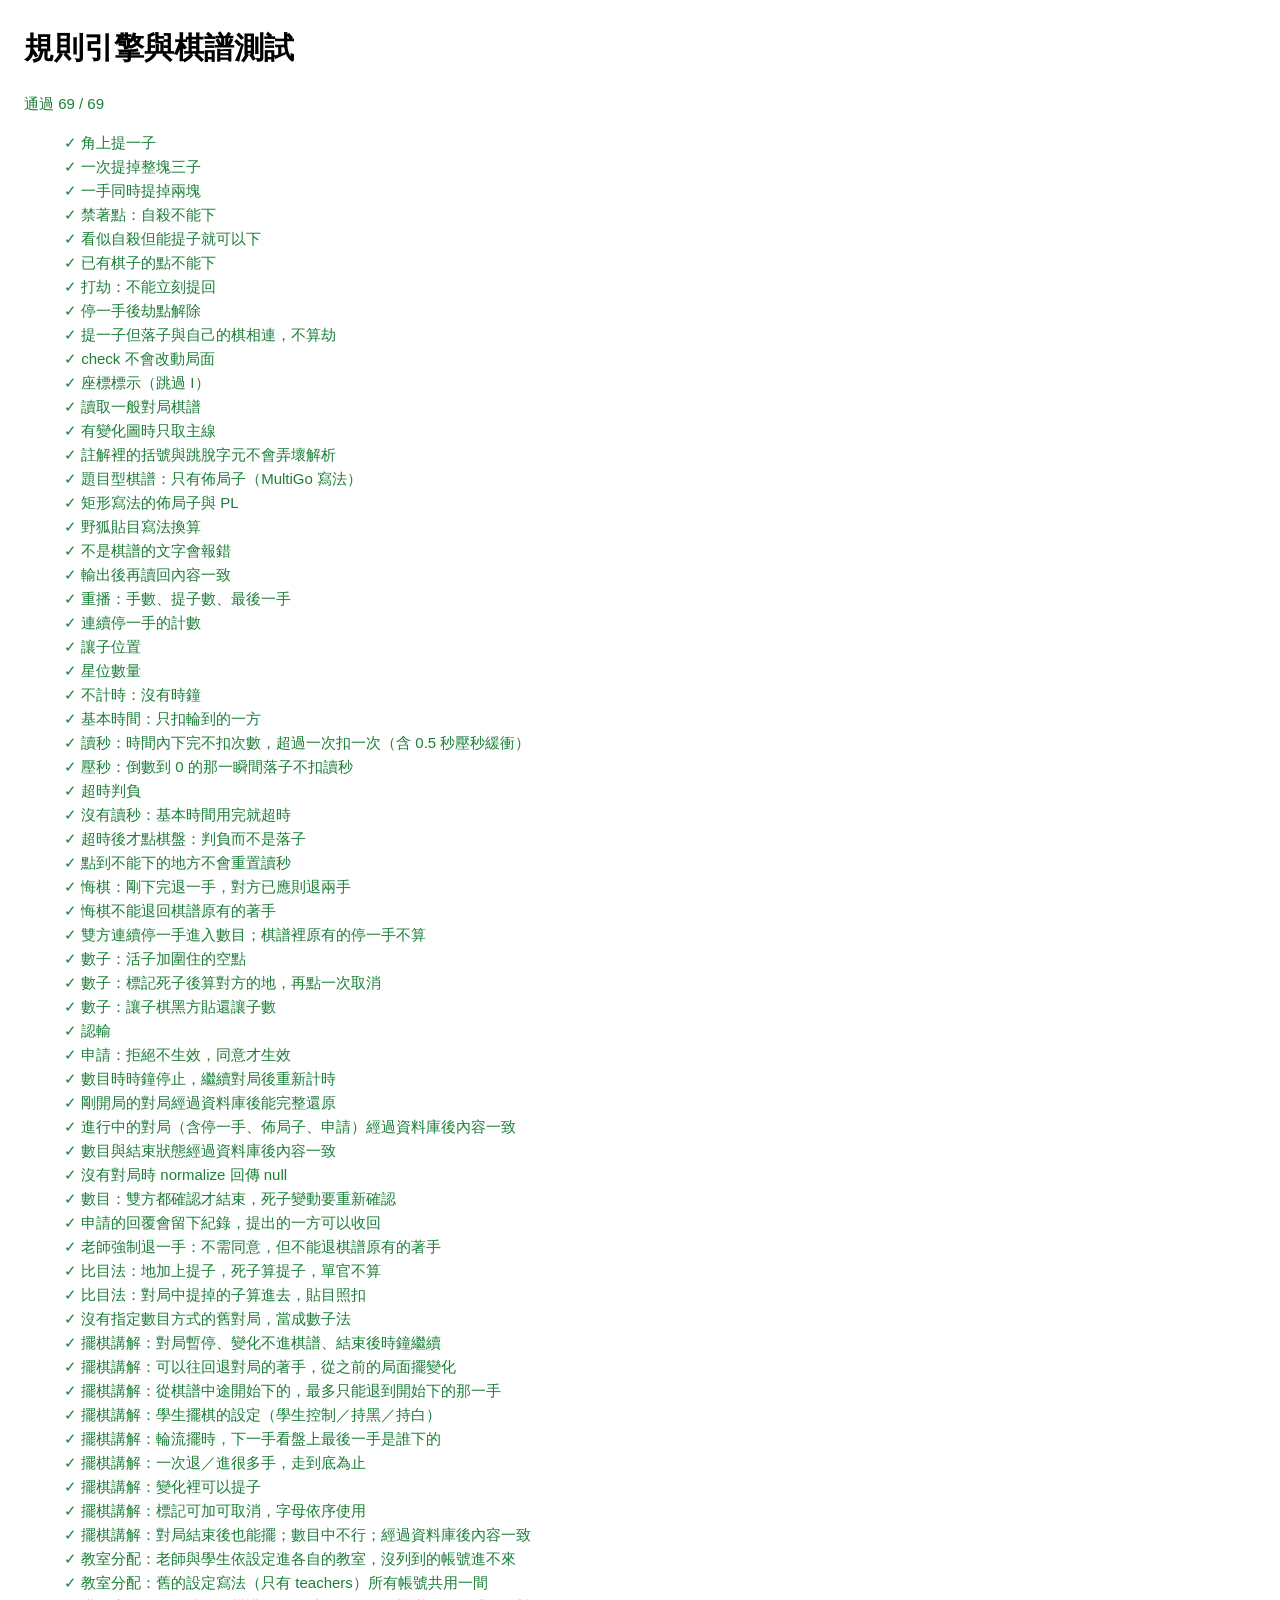
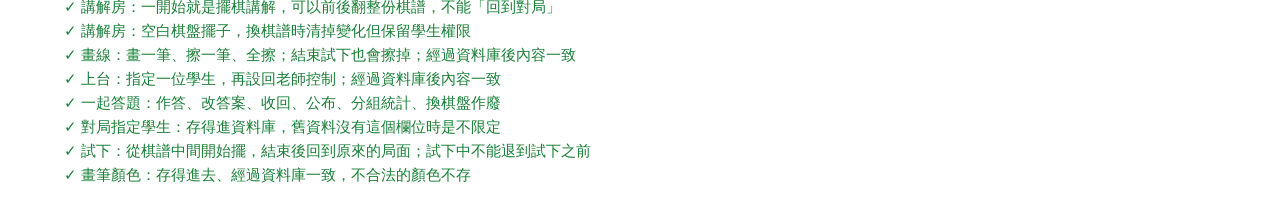
==== commit fa401672: "講解房：棋盤下方工具列（手數置中、試下、畫筆多色、標記）；新增試下功能；畫筆只留畫畫與清除全部 Co-Authored-By: Claude Opus 5.5 <noreply@anthropic.c" ====
--- a/tests.html
+++ b/tests.html
@@ -770,6 +770,38 @@
     eq(M0.normalize(throughDatabase(g)).student, '');
   });
 
+  /* ---------- 試下與畫筆顏色 ---------- */
+  test('試下：從棋譜中間開始擺，結束後回到原來的局面；試下中不能退到試下之前', function () {
+    var rec = S.load('(;GM[1]SZ[9];B[cc];W[gg];B[cg];W[gc])');
+    var g = M0.createLecture(rec, 2);
+    eq(M0.demoTrial(g, false), false, '沒有試下不能結束');
+    eq(M0.demoTrial(g, true), true); eq(M0.demoTrial(g, true), false, '不能重複開始');
+    eq(M0.demoPlay(g, 0, 40), true); eq(M0.demoPlay(g, 0, 41), true);
+    eq(M0.normalize(throughDatabase(g)).demo.trial, { at: 0, base: 2 }, '經過資料庫內容一致');
+    eq(M0.demoBack(g), true); eq(M0.demoBack(g), true);
+    eq(g.demo.moves.length, 0);
+    eq(M0.demoTrial(g, false), true);
+    eq(g.demo.moves, []); eq(g.demo.base, 2, '回到第 2 手'); eq(g.demo.trial, undefined);
+    // 空白棋盤：已經擺好的棋不會被試下拿掉
+    var b = M0.createLecture(G.newRecord({ size: 9 }), 0);
+    M0.demoPlay(b, 0, 10); M0.demoPlay(b, 0, 11);
+    M0.demoTrial(b, true);
+    M0.demoPlay(b, 0, 12);
+    eq(M0.demoBack(b), true); eq(M0.demoBack(b), false, '不能退到試下之前');
+    M0.demoForward(b);
+    eq(M0.demoToStart(b), true); eq(b.demo.moves.length, 2, '|◀ 回到試下開始的地方');
+    M0.demoPlay(b, 0, 12);
+    eq(M0.demoTrial(b, false), true); eq(b.demo.moves.length, 2, '試下的棋拿掉，原本的保留');
+  });
+
+  test('畫筆顏色：存得進去、經過資料庫一致，不合法的顏色不存', function () {
+    var g = M0.createLecture(G.newRecord({ size: 9 }), 0);
+    M0.demoDraw(g, { t: 'pen', pts: [1, 1, 5, 5], c: '#2f6fd6' });
+    M0.demoDraw(g, { t: 'pen', pts: [1, 1, 5, 5], c: 'red;x' });
+    eq(g.demo.draw[0].c, '#2f6fd6'); eq(g.demo.draw[1].c, undefined);
+    eq(M0.normalize(throughDatabase(g)).demo.draw, g.demo.draw);
+  });
+
   var pass = results.filter(function (r) { return r.ok; }).length;
   document.getElementById('summary').textContent = '通過 ' + pass + ' / ' + results.length;
   document.getElementById('summary').className = pass === results.length ? 'ok' : 'bad';
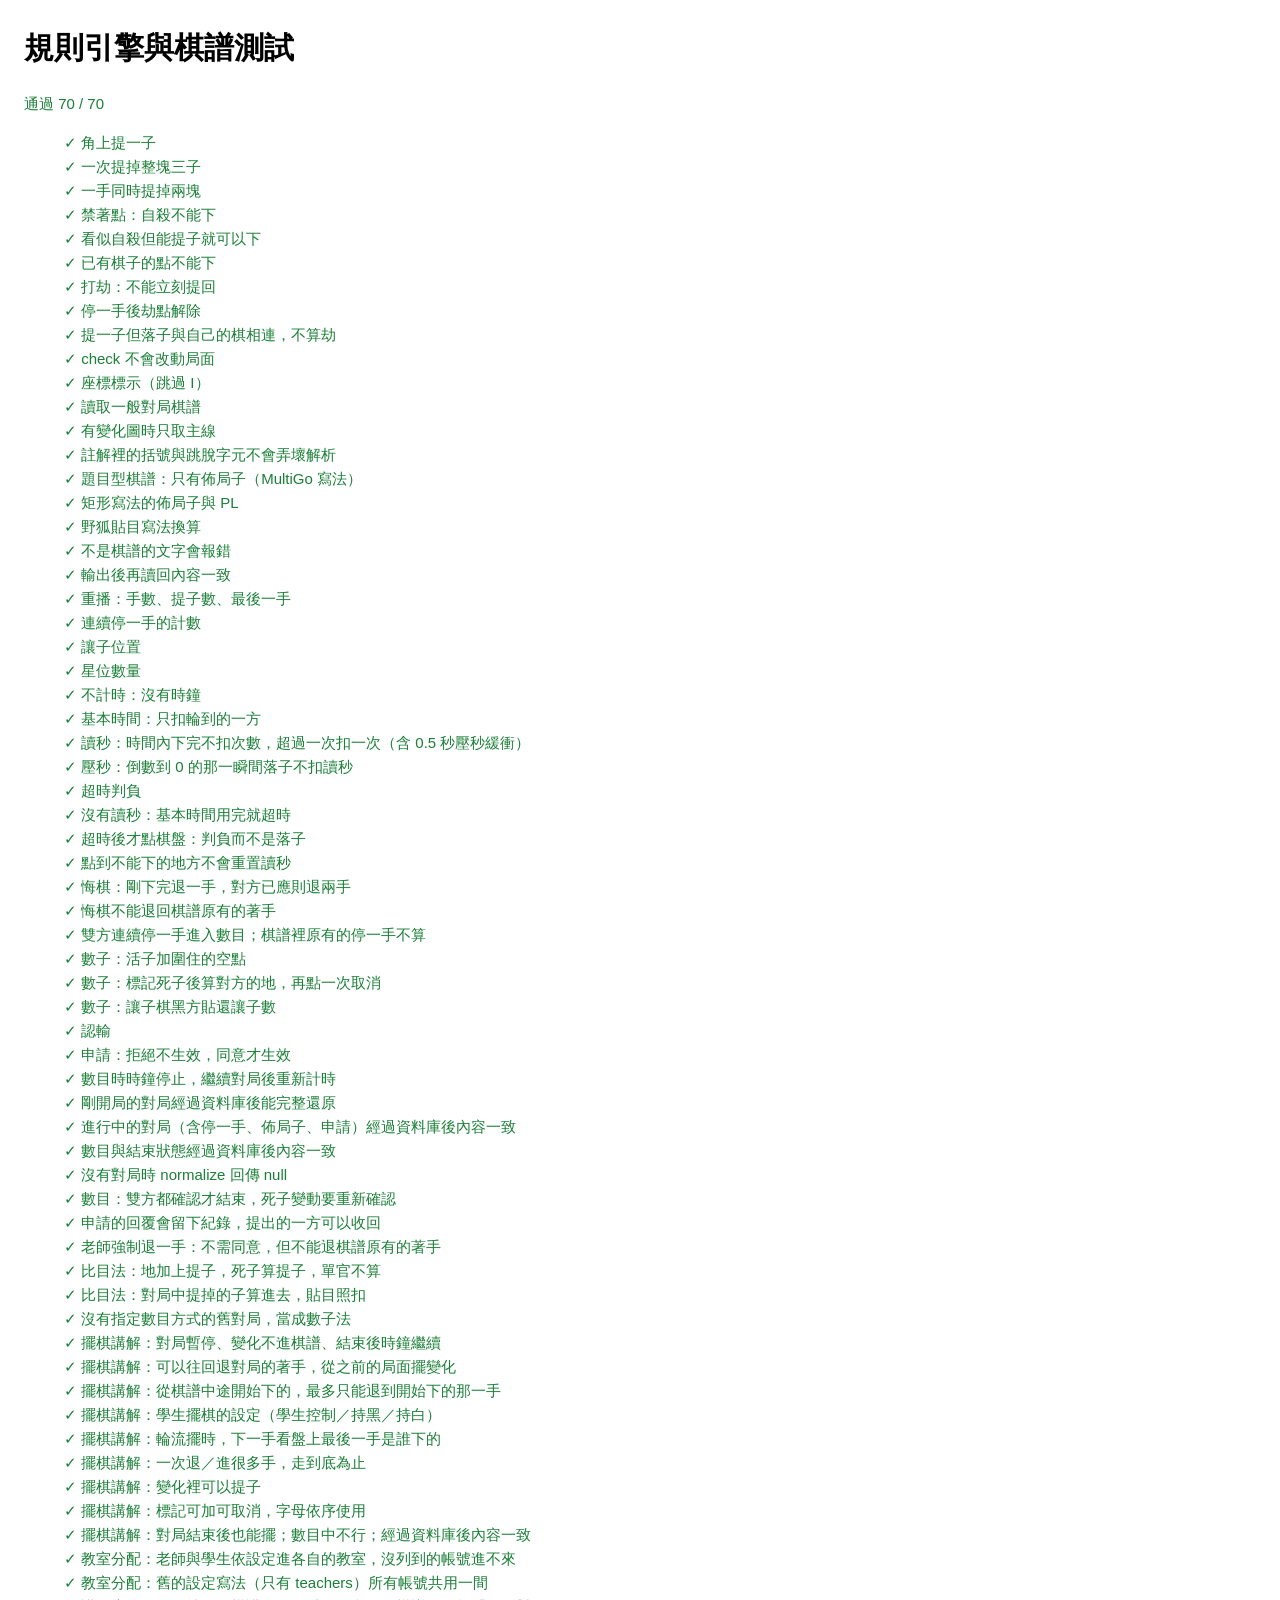
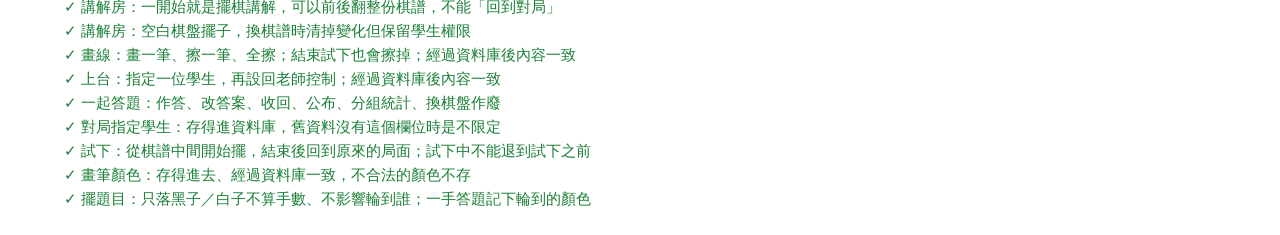
==== commit beebc0ee: "講解房左上：棋盤大小／交替落子／載入棋譜；只落黑白子擺題目不算手數；左下：清空棋盤、一手答題（學生看到自己的棋子、老師看人數） Co-Authored-By: Claude Opus 5.5 <nor" ====
--- a/tests.html
+++ b/tests.html
@@ -802,6 +802,20 @@
     eq(M0.normalize(throughDatabase(g)).demo.draw, g.demo.draw);
   });
 
+  test('擺題目：只落黑子／白子不算手數、不影響輪到誰；一手答題記下輪到的顏色', function () {
+    var g = M0.createLecture(G.newRecord({ size: 9 }), 0);
+    eq(M0.demoPlay(g, B, 10, true), true); eq(M0.demoPlay(g, W, 11, true), true); eq(M0.demoPlay(g, W, 12, true), true);
+    var v = M0.demoView(g);
+    eq(v.numbers[10] + v.numbers[11] + v.numbers[12], 0, '擺題目的棋子沒有手數');
+    eq(M0.demoNextColor(g), B, '擺完題目還是黑先');
+    eq(M0.demoPlay(g, 0, 40), true);
+    eq(M0.demoView(g).numbers[40], 1, '接著下的第一手是 1');
+    eq(M0.demoNextColor(g), W);
+    eq(M0.normalize(throughDatabase(g)).demo.moves[0], { c: B, p: 10, s: 1 }, '經過資料庫還記得是擺題目');
+    M0.quizOpen(g);
+    eq(g.quiz.c, W, '題目輪到白');
+  });
+
   var pass = results.filter(function (r) { return r.ok; }).length;
   document.getElementById('summary').textContent = '通過 ' + pass + ' / ' + results.length;
   document.getElementById('summary').className = pass === results.length ? 'ok' : 'bad';
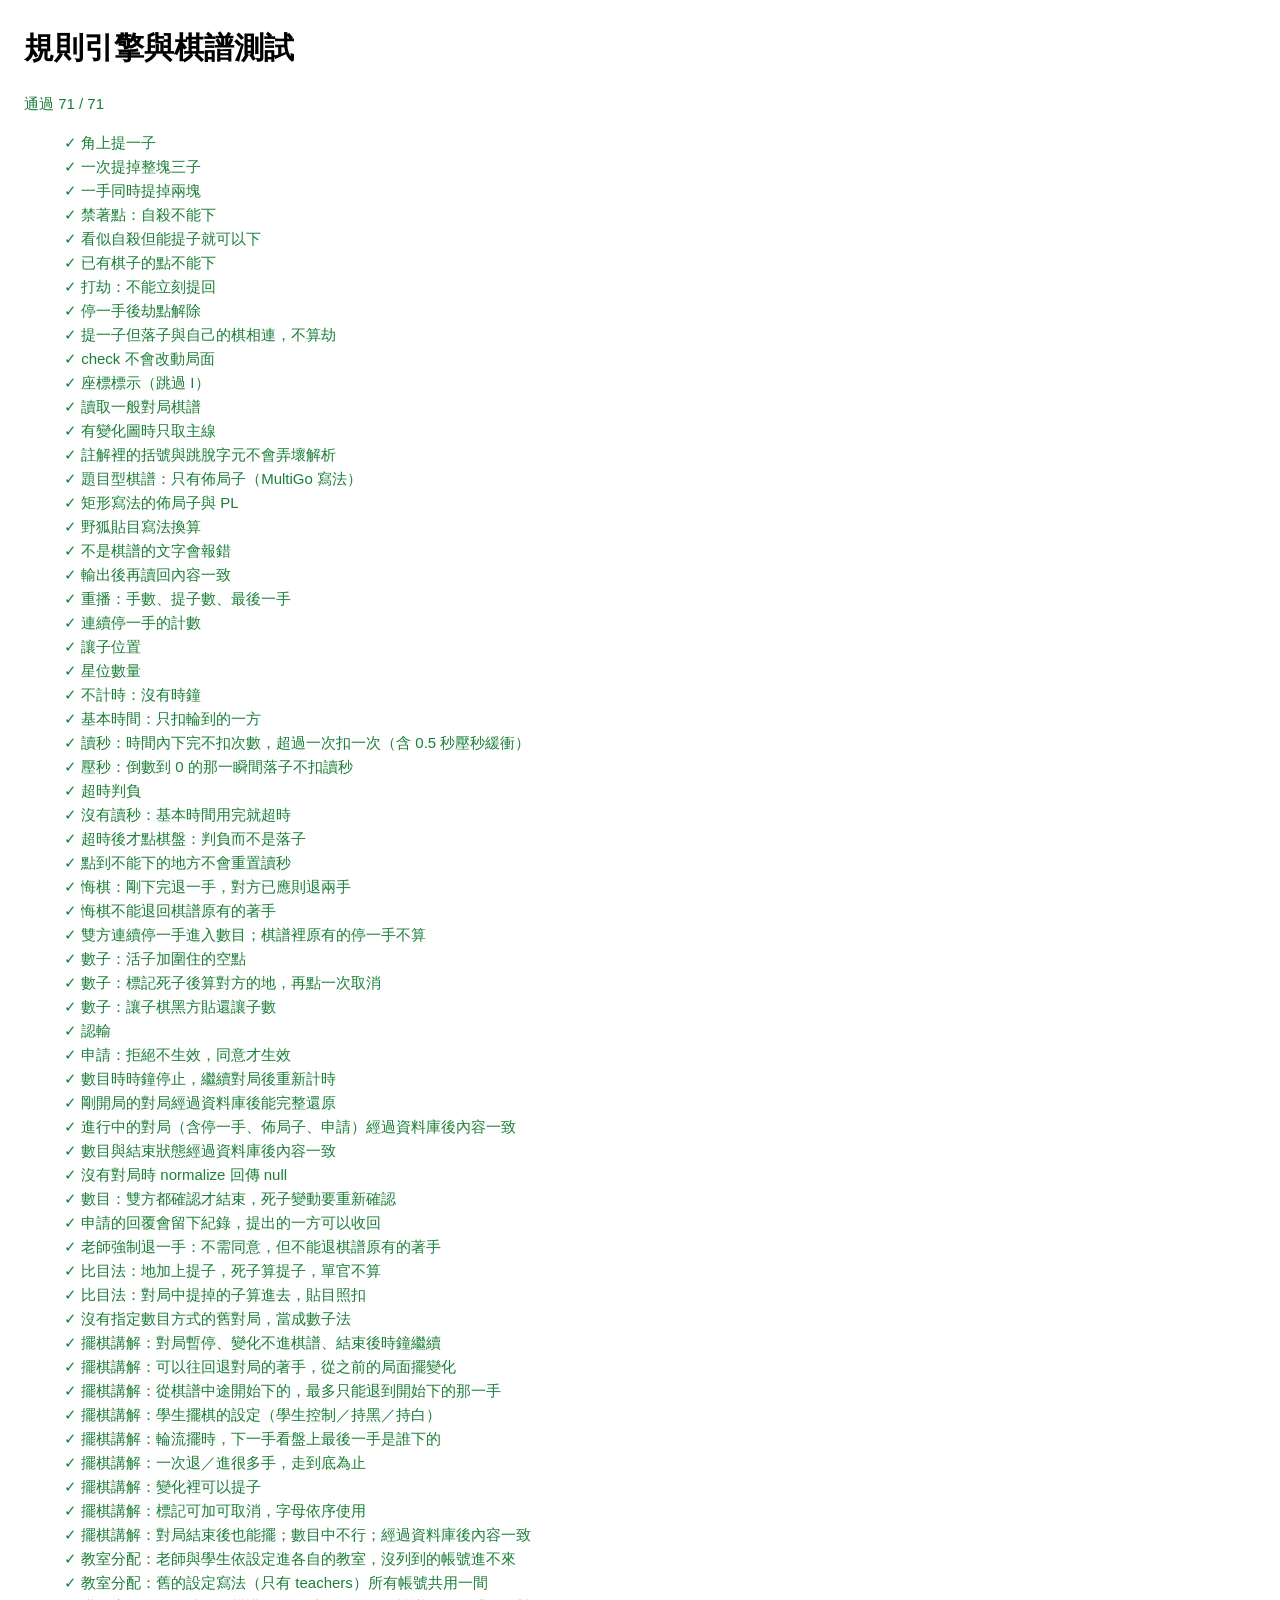
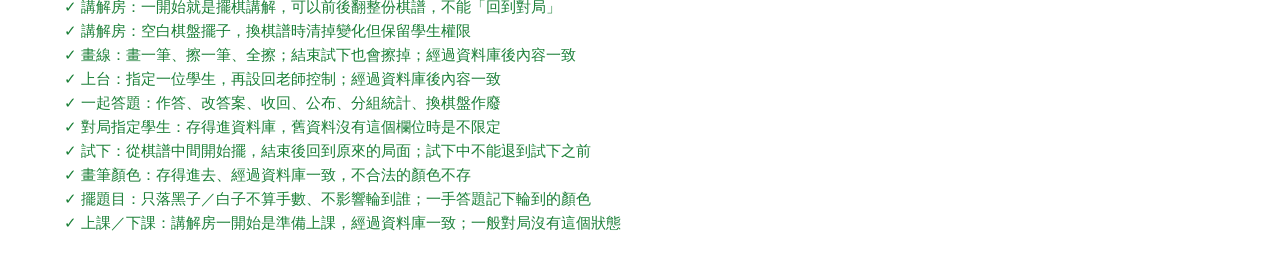
==== commit 35b56362: "講解房改成上課／下課：準備上課浮水印、上下課鐘聲與動畫，下課後學生回到等待畫面 Co-Authored-By: Claude Opus 5.5 <noreply@anthropic.com>" ====
--- a/tests.html
+++ b/tests.html
@@ -816,6 +816,17 @@
     eq(g.quiz.c, W, '題目輪到白');
   });
 
+  test('上課／下課：講解房一開始是準備上課，經過資料庫一致；一般對局沒有這個狀態', function () {
+    var g = M0.createLecture(G.newRecord({ size: 9 }), 0);
+    eq(g.classState, 'ready');
+    eq(M0.setClass(g, 'on'), true); eq(M0.setClass(g, 'on'), false, '重複設定不動作');
+    eq(M0.normalize(throughDatabase(g)).classState, 'on');
+    eq(M0.setClass(g, 'over'), true);
+    var n = M.create(G.newRecord({ size: 9 }), 0, B, null, 0);
+    eq(M0.setClass(n, 'on'), false, '一般對局不能上課');
+    eq(M0.normalize(throughDatabase(n)).classState, undefined);
+  });
+
   var pass = results.filter(function (r) { return r.ok; }).length;
   document.getElementById('summary').textContent = '通過 ' + pass + ' / ' + results.length;
   document.getElementById('summary').className = pass === results.length ? 'ok' : 'bad';
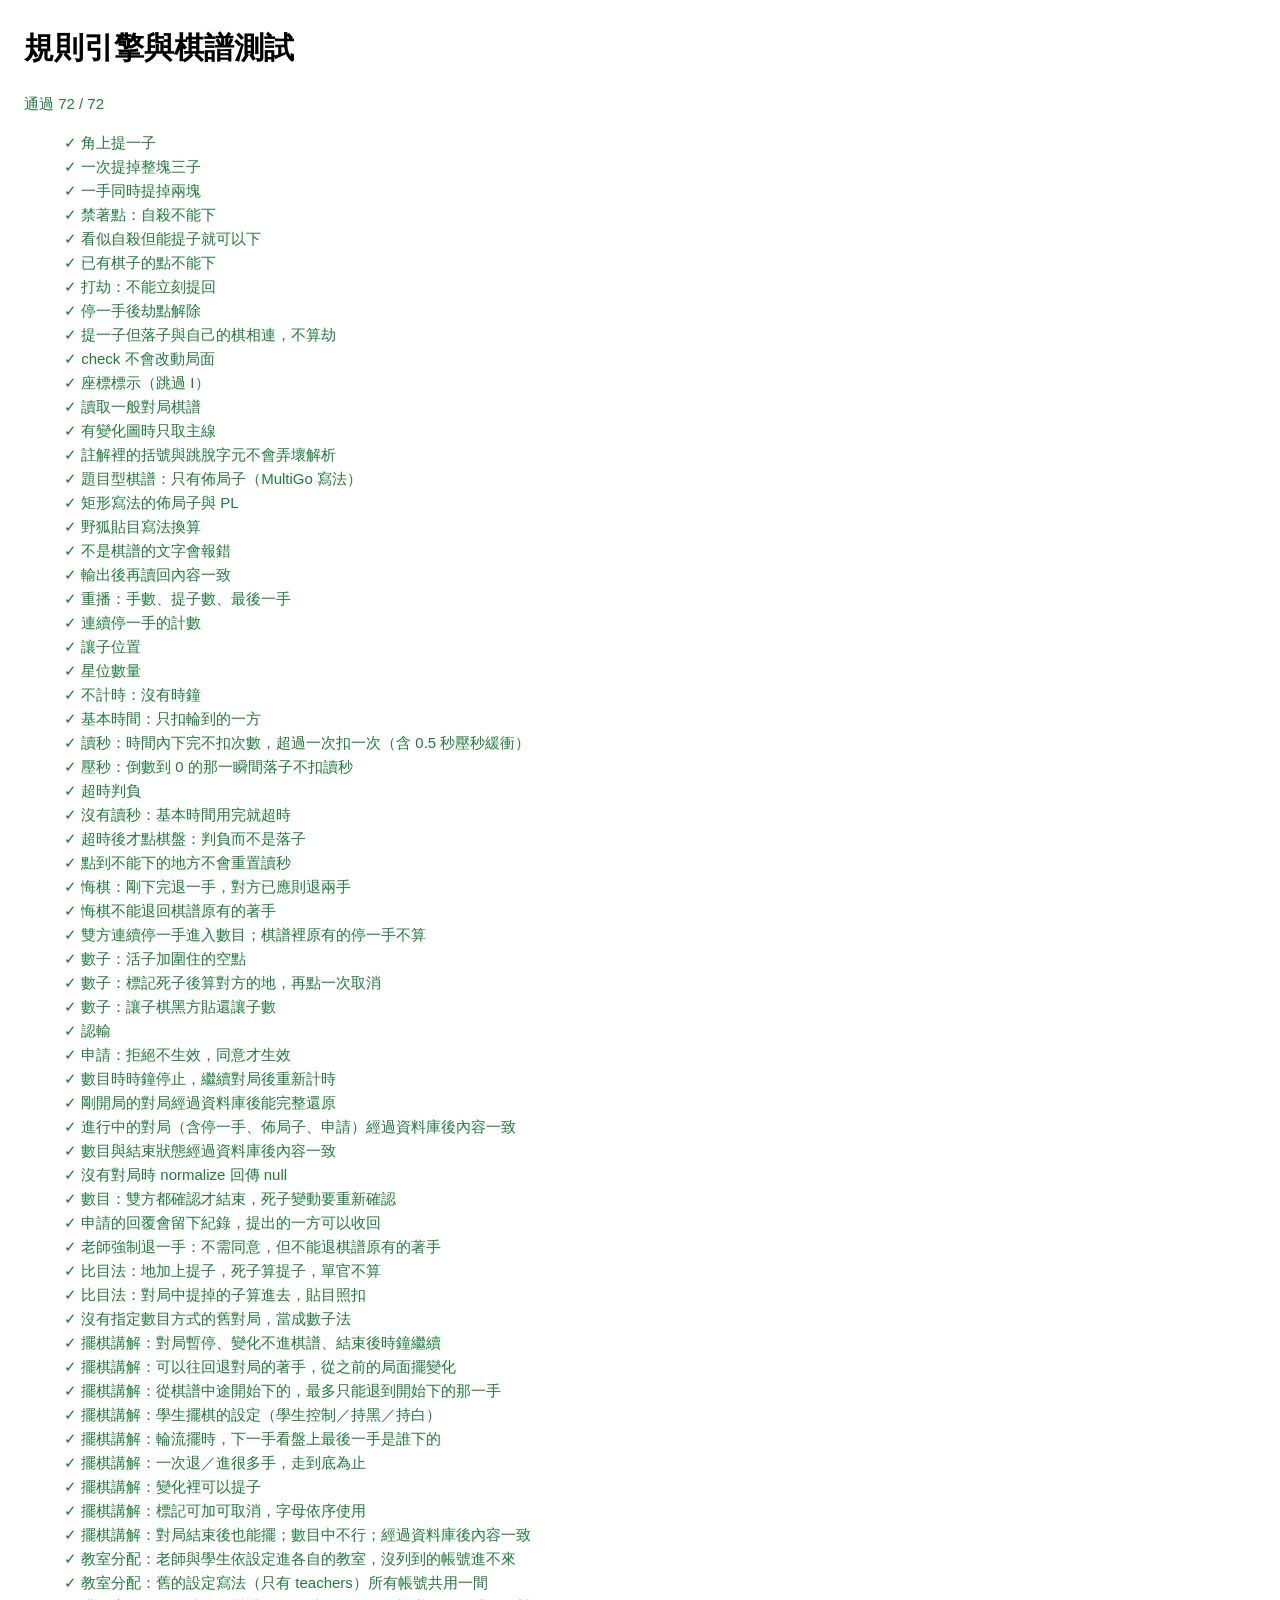
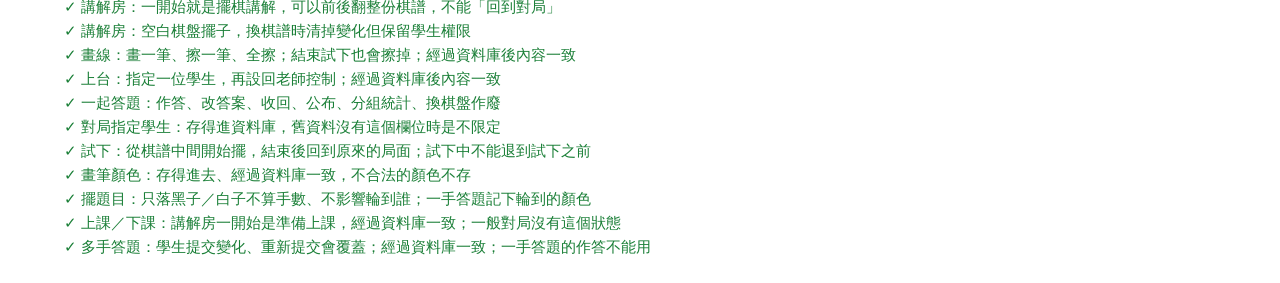
==== commit 5a1abf2b: "多手答題：學生在自己的棋盤擺變化後提交，老師在左側看名單、點名字在棋盤上看變化 Co-Authored-By: Claude Opus 5.5 <noreply@anthropic.com>" ====
--- a/tests.html
+++ b/tests.html
@@ -827,6 +827,23 @@
     eq(M0.normalize(throughDatabase(n)).classState, undefined);
   });
 
+  test('多手答題：學生提交變化、重新提交會覆蓋；經過資料庫一致；一手答題的作答不能用', function () {
+    var g = M0.createLecture(G.newRecord({ size: 9 }), 0);
+    eq(M0.quizOpen(g, true), true); eq(g.quiz.multi, true);
+    eq(M0.quizAnswer(g, 'a', 10), false, '多手答題不能用一手答題的方式作答');
+    eq(M0.quizSubmit(g, 'a', []), false, '沒有擺棋不能提交');
+    eq(M0.quizSubmit(g, 'a', [10, 11, 12]), true);
+    eq(M0.quizSubmit(g, 'b', [20, 99, 21]), true);
+    eq(g.quiz.answers[1].m, [20, 21], '超出棋盤的位置去掉');
+    eq(M0.quizSubmit(g, 'a', [30]), true);
+    eq(g.quiz.answers[0], { a: 'a', m: [30] }, '重新提交會覆蓋');
+    eq(M0.normalize(throughDatabase(g)).quiz, g.quiz, '經過資料庫一致');
+    eq(M0.quizGroups(g), [], '多手答題沒有一手答題的統計');
+    var s1 = M0.createLecture(G.newRecord({ size: 9 }), 0);
+    M0.quizOpen(s1);
+    eq(M0.quizSubmit(s1, 'a', [1]), false, '一手答題不能提交變化');
+  });
+
   var pass = results.filter(function (r) { return r.ok; }).length;
   document.getElementById('summary').textContent = '通過 ' + pass + ' / ' + results.length;
   document.getElementById('summary').className = pass === results.length ? 'ok' : 'bad';
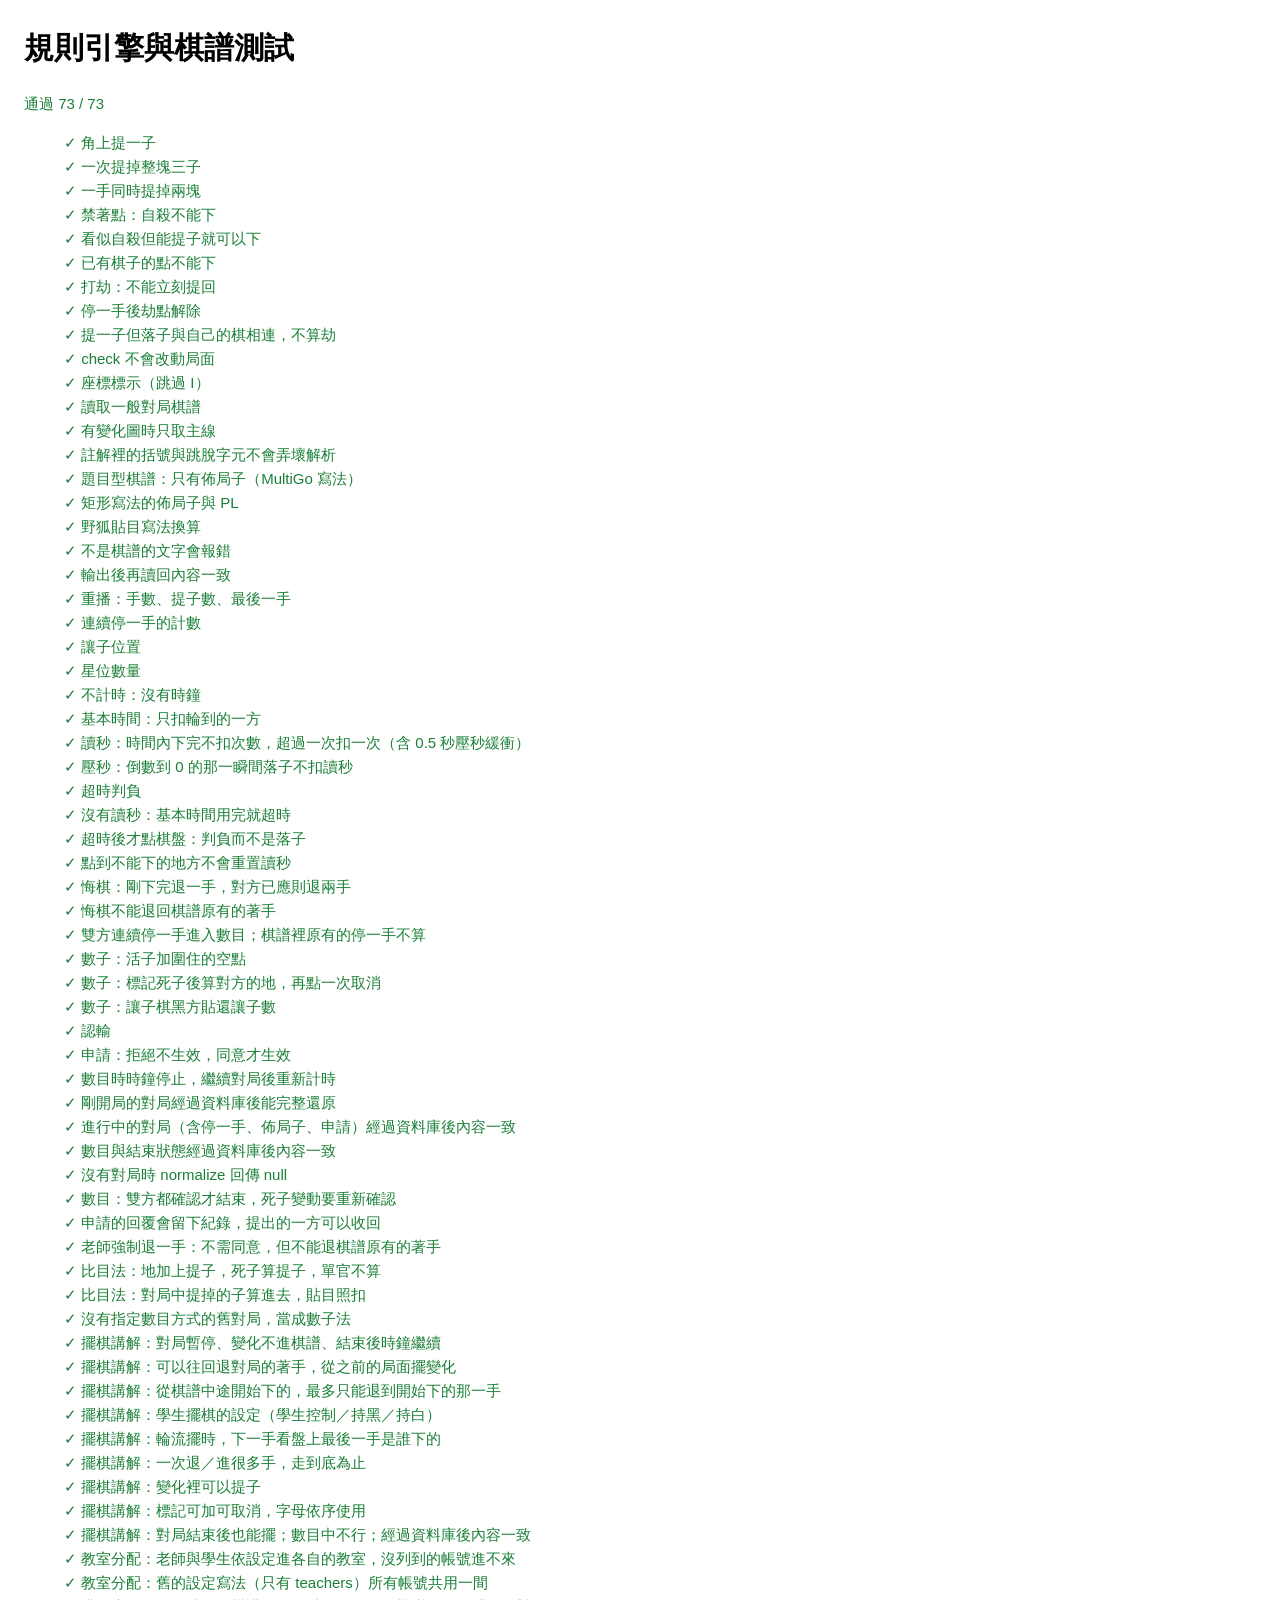
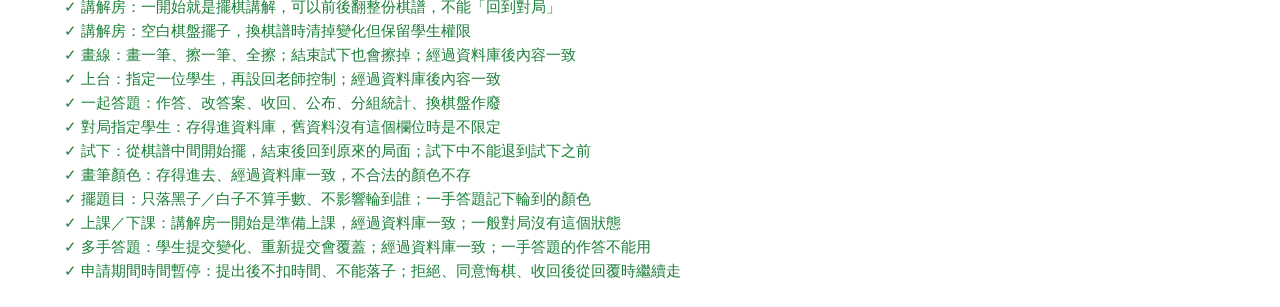
==== commit d21b23b1: "申請悔棋／數目／和棋時暫停計時，回覆或收回後繼續 Co-Authored-By: Claude Opus 5.5 <noreply@anthropic.com>" ====
--- a/tests.html
+++ b/tests.html
@@ -214,8 +214,10 @@
     startDemo: function (g, now) { return M0.startDemo(g, now + T0); },
     endDemo: function (g, now) { return M0.endDemo(g, now + T0); },
     canUndo: M0.canUndo, toggleDead: M0.toggleDead, score: M0.score,
-    finishByScore: M0.finishByScore, request: M0.request,
-    agree: M0.agree, cancelRequest: M0.cancelRequest, normalize: M0.normalize
+    finishByScore: M0.finishByScore,
+    request: function (g, t, f, now) { return M0.request(g, t, f, now === undefined ? undefined : now + T0); },
+    cancelRequest: function (g, f, now) { return M0.cancelRequest(g, f, now === undefined ? undefined : now + T0); },
+    agree: M0.agree, normalize: M0.normalize
   };
   /* 模擬即時資料庫：存進去再讀出來時，null、空陣列、空物件都會消失 */
   function throughDatabase(v) {
@@ -844,6 +846,23 @@
     eq(M0.quizSubmit(s1, 'a', [1]), false, '一手答題不能提交變化');
   });
 
+  test('申請期間時間暫停：提出後不扣時間、不能落子；拒絕、同意悔棋、收回後從回覆時繼續走', function () {
+    var g = M.create(G.newRecord({ size: 9 }), 0, B, { main: 60, byo: 0, periods: 0 }, 0);
+    M.play(g, 10, 5000);                           // 黑用 5 秒；輪到白
+    eq(M.request(g, 'undo', B, 8000), true);       // 白已用 3 秒時，黑申請悔棋
+    eq(M.timeView(g, W, 30000).remaining, 57000, '等回覆的期間白的時間不會少');
+    eq(M.play(g, 20, 30000).reason, 'request', '等回覆時不能落子');
+    M.respond(g, false, 30000);                    // 白拒絕：從 30 秒時繼續走
+    eq(M.timeView(g, W, 31000).remaining, 56000, '拒絕後繼續扣');
+    M.play(g, 20, 31000);                          // 白下；輪到黑（黑剩 55 秒）
+    M.request(g, 'draw', W, 33000);                // 黑已用 2 秒時，白提和棋
+    M.cancelRequest(g, W, 50000);                  // 白收回
+    eq(M.timeView(g, B, 50000).remaining, 53000, '收回前的 17 秒不算');
+    M.request(g, 'undo', W, 50000);
+    M.respond(g, true, 60000);                     // 同意悔棋：輪回白，從 60 秒繼續
+    eq(g.turn, W); eq(g.clock.since, 60000 + T0, '同意後時鐘從回覆時開始');
+  });
+
   var pass = results.filter(function (r) { return r.ok; }).length;
   document.getElementById('summary').textContent = '通過 ' + pass + ' / ' + results.length;
   document.getElementById('summary').className = pass === results.length ? 'ok' : 'bad';
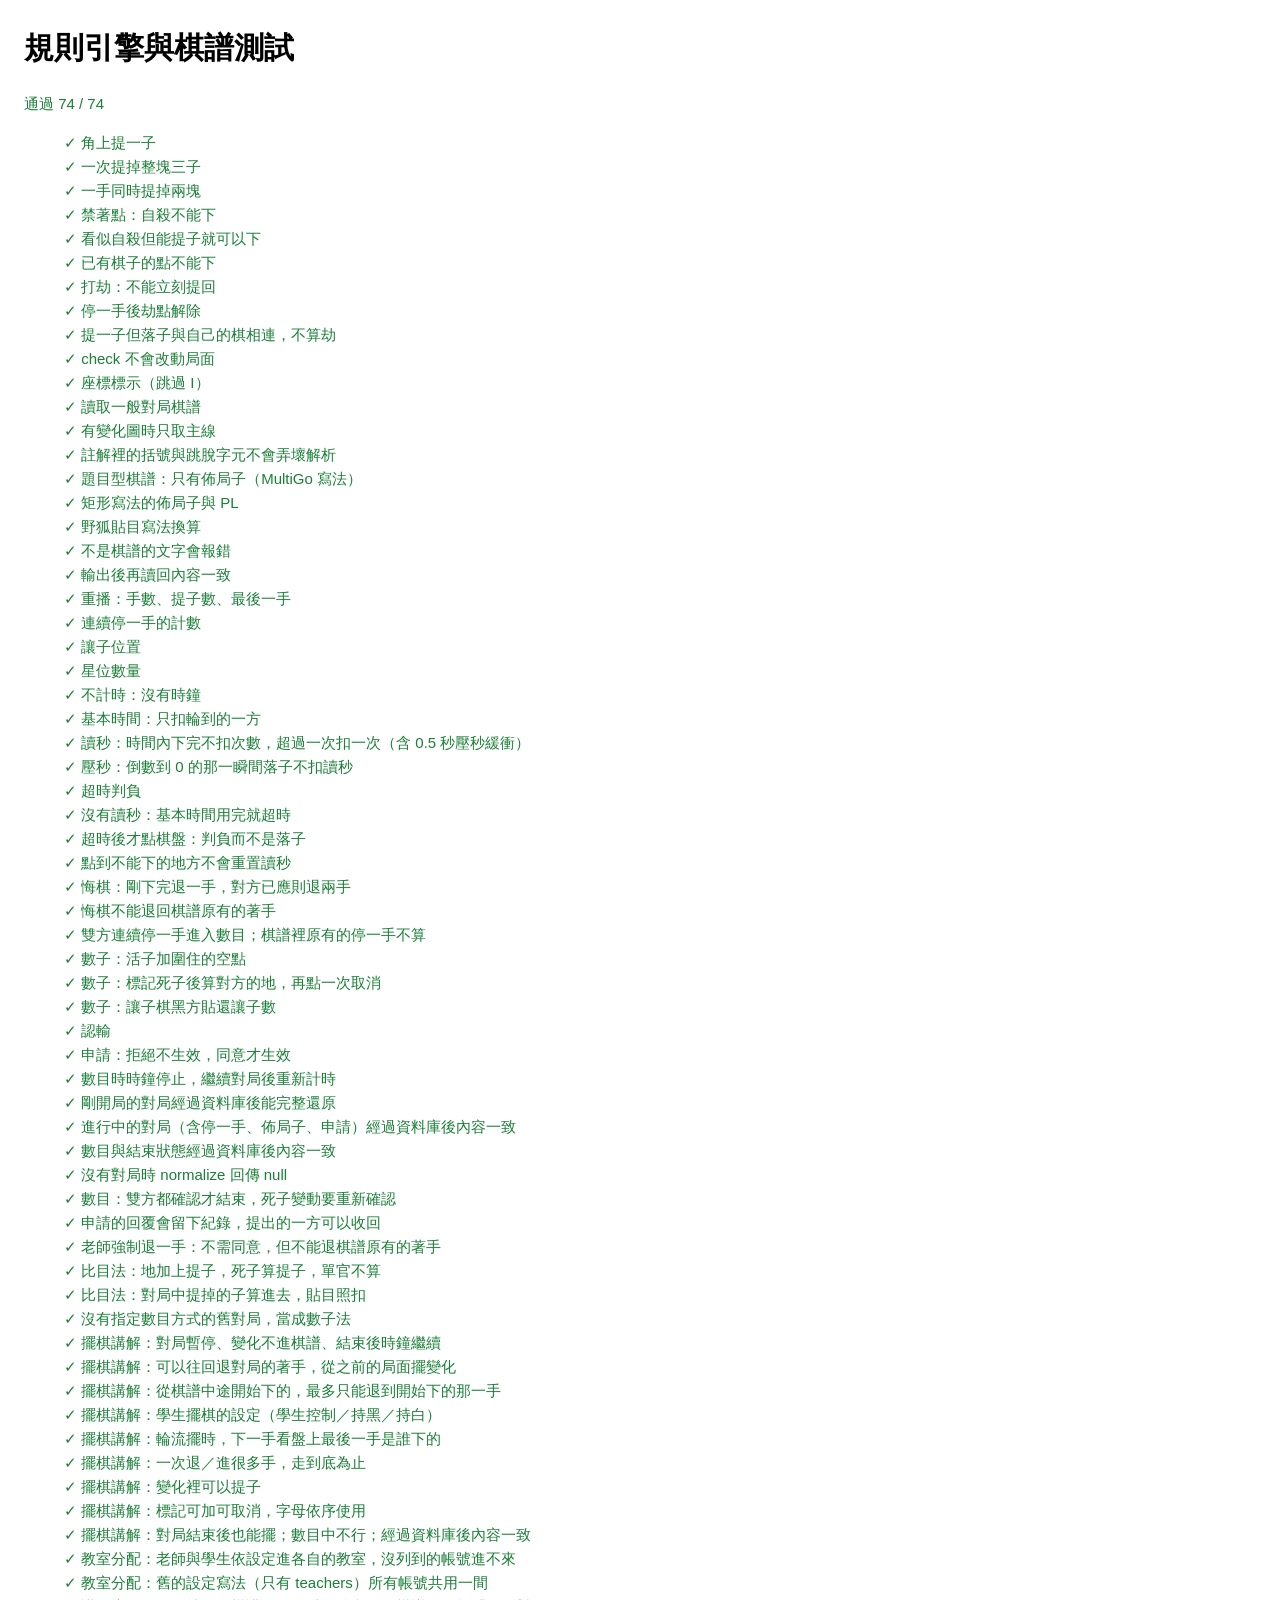
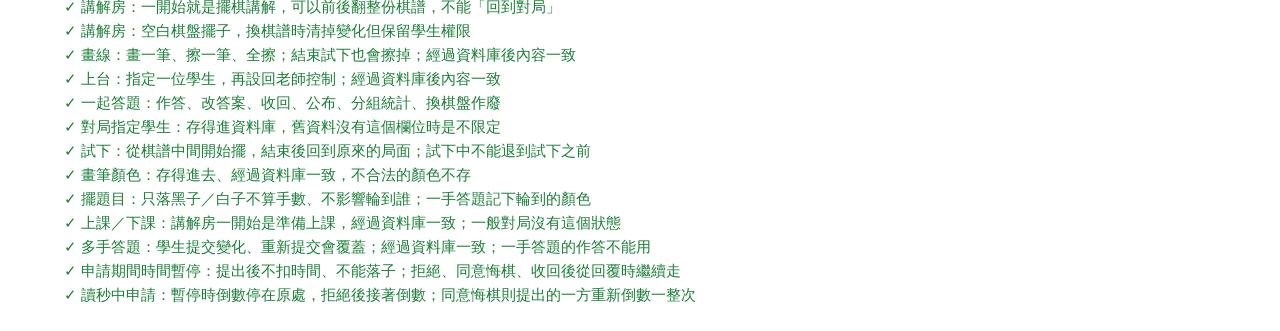
==== commit ffb30961: "申請時時鐘暫停在原處，結束後接著跑（讀秒倒數也接著）；同意悔棋才重新倒數 Co-Authored-By: Claude Opus 5.5 <noreply@anthropic.com>" ====
--- a/tests.html
+++ b/tests.html
@@ -863,6 +863,21 @@
     eq(g.turn, W); eq(g.clock.since, 60000 + T0, '同意後時鐘從回覆時開始');
   });
 
+  test('讀秒中申請：暫停時倒數停在原處，拒絕後接著倒數；同意悔棋則提出的一方重新倒數一整次', function () {
+    var g = M.create(G.newRecord({ size: 9 }), 0, B, { main: 0, byo: 30, periods: 3 }, 0);
+    M.play(g, 10, 5000);                           // 黑下；輪到白，白在讀秒
+    M.request(g, 'undo', B, 25000);                // 白讀秒用了 20 秒時，黑申請悔棋
+    eq(M.timeView(g, W, 60000).remaining, 10000, '等回覆時停在剩 10 秒');
+    M.respond(g, false, 60000);                    // 白拒絕
+    eq(M.timeView(g, W, 65000).remaining, 5000, '拒絕後從剩 10 秒接著倒數');
+    eq(M.timeView(g, W, 65000).periods, 3, '沒有多扣讀秒次數');
+    M.request(g, 'undo', B, 65000);
+    M.respond(g, true, 70000);                     // 白同意悔棋，輪回黑
+    eq(g.turn, B);
+    eq(M.timeView(g, B, 71000).remaining, 29000, '黑重新倒數一整次讀秒');
+    eq(M.timeView(g, W, 71000).periods, 3, '白的讀秒次數不變');
+  });
+
   var pass = results.filter(function (r) { return r.ok; }).length;
   document.getElementById('summary').textContent = '通過 ' + pass + ' / ' + results.length;
   document.getElementById('summary').className = pass === results.length ? 'ok' : 'bad';
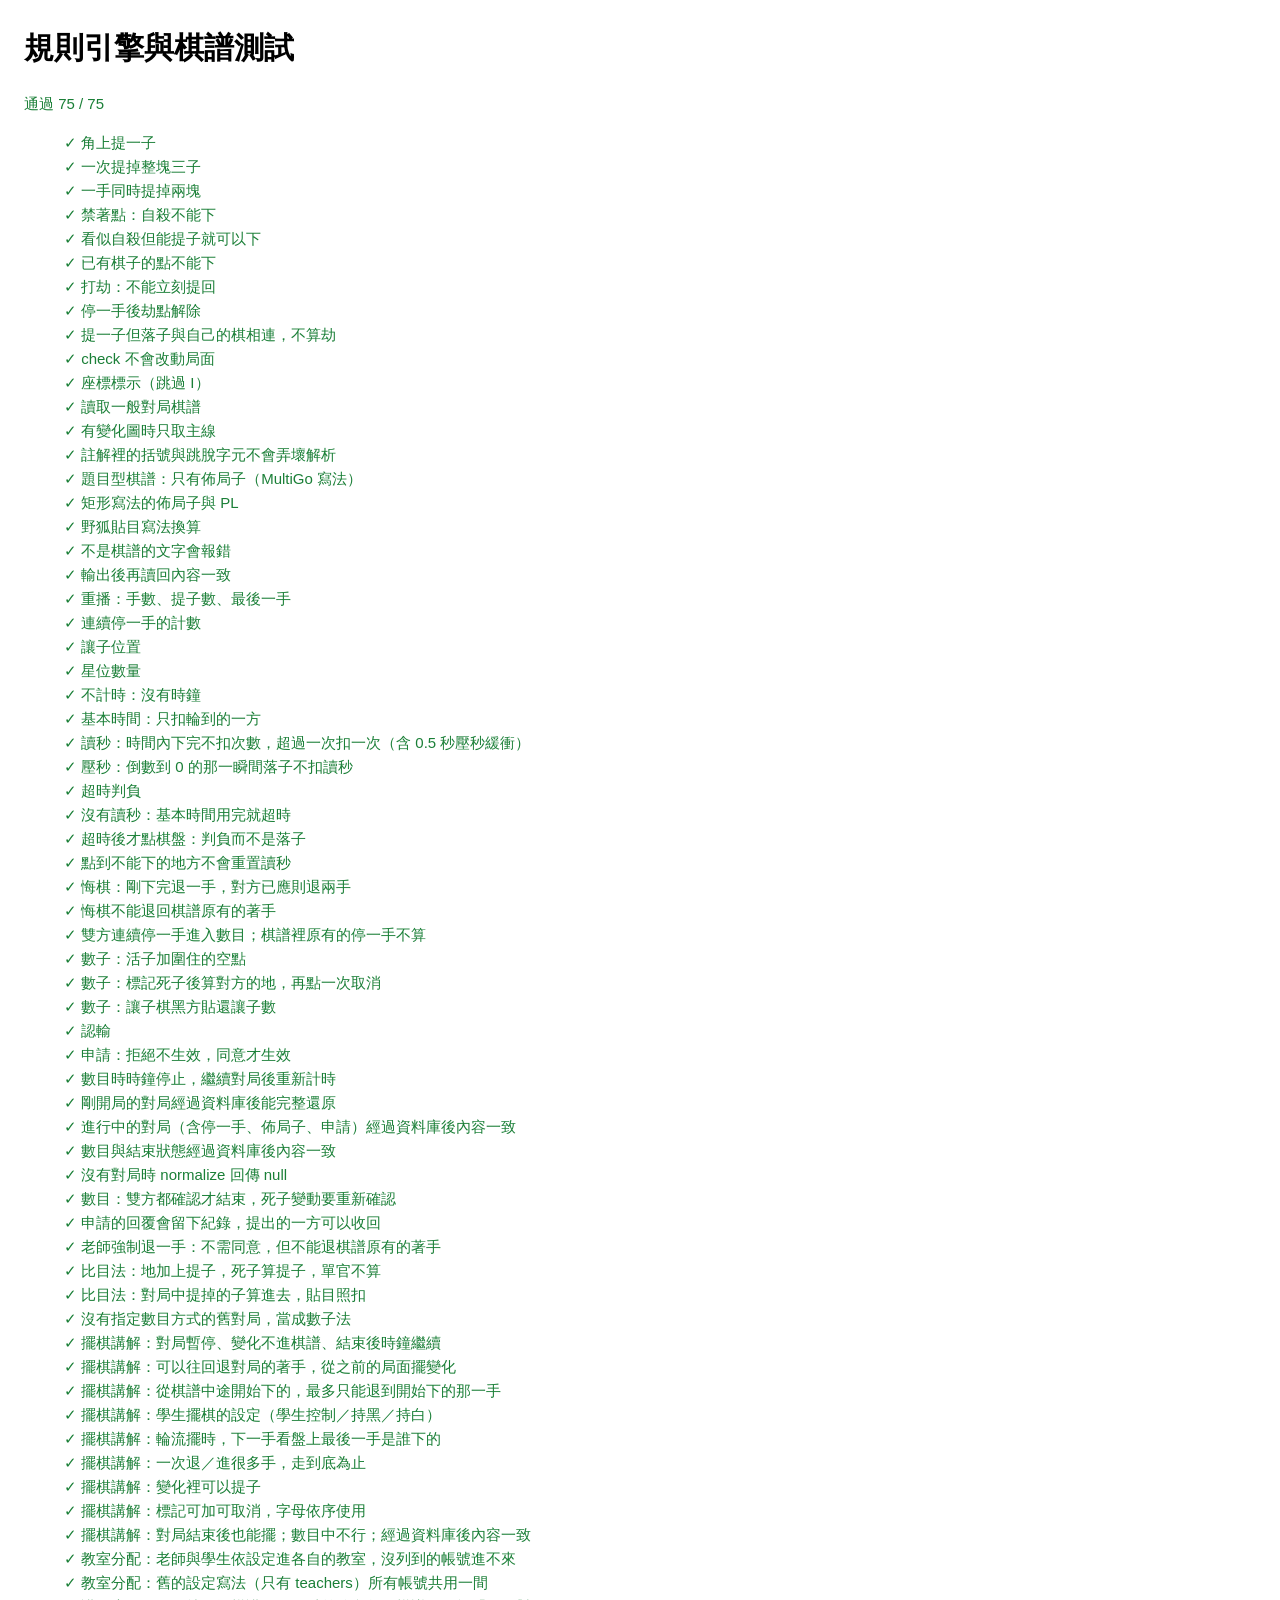
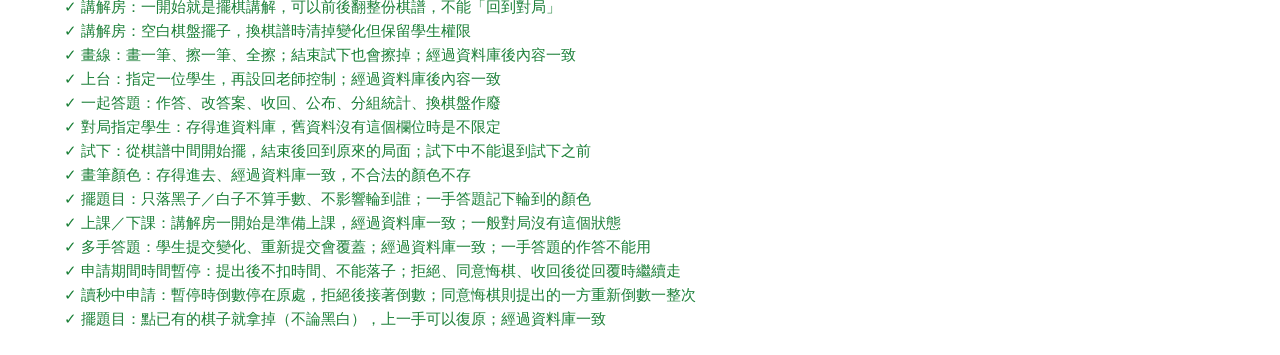
==== commit 7d2a0d1f: "擺題目點棋子即清除；學生持黑白時不能試下；學生端棋盤下方加手數、音效按鈕 Co-Authored-By: Claude Opus 5.5 <noreply@anthropic.com>" ====
--- a/tests.html
+++ b/tests.html
@@ -878,6 +878,19 @@
     eq(M.timeView(g, W, 71000).periods, 3, '白的讀秒次數不變');
   });
 
+  test('擺題目：點已有的棋子就拿掉（不論黑白），上一手可以復原；經過資料庫一致', function () {
+    var g = M0.createLecture(G.newRecord({ size: 9 }), 0);
+    M0.demoPlay(g, B, 10, true); M0.demoPlay(g, W, 11, true);
+    eq(M0.demoPlay(g, B, 11, true), true, '用黑子點白子');
+    eq(M0.demoView(g).board[11], 0, '白子被拿掉');
+    eq(M0.demoView(g).board[10], B, '其他棋子不動');
+    eq(M0.normalize(throughDatabase(g)).demo.moves[2], { c: W, p: 11, s: 1, e: 1 });
+    eq(M0.demoNextColor(g), B, '拿掉棋子不影響輪到誰');
+    M0.demoBack(g);
+    eq(M0.demoView(g).board[11], W, '上一手把拿掉的棋子放回來');
+    eq(M0.demoPlay(g, 0, 11), false, '一般擺棋點有棋子的地方還是不能下');
+  });
+
   var pass = results.filter(function (r) { return r.ok; }).length;
   document.getElementById('summary').textContent = '通過 ' + pass + ' / ' + results.length;
   document.getElementById('summary').className = pass === results.length ? 'ok' : 'bad';
